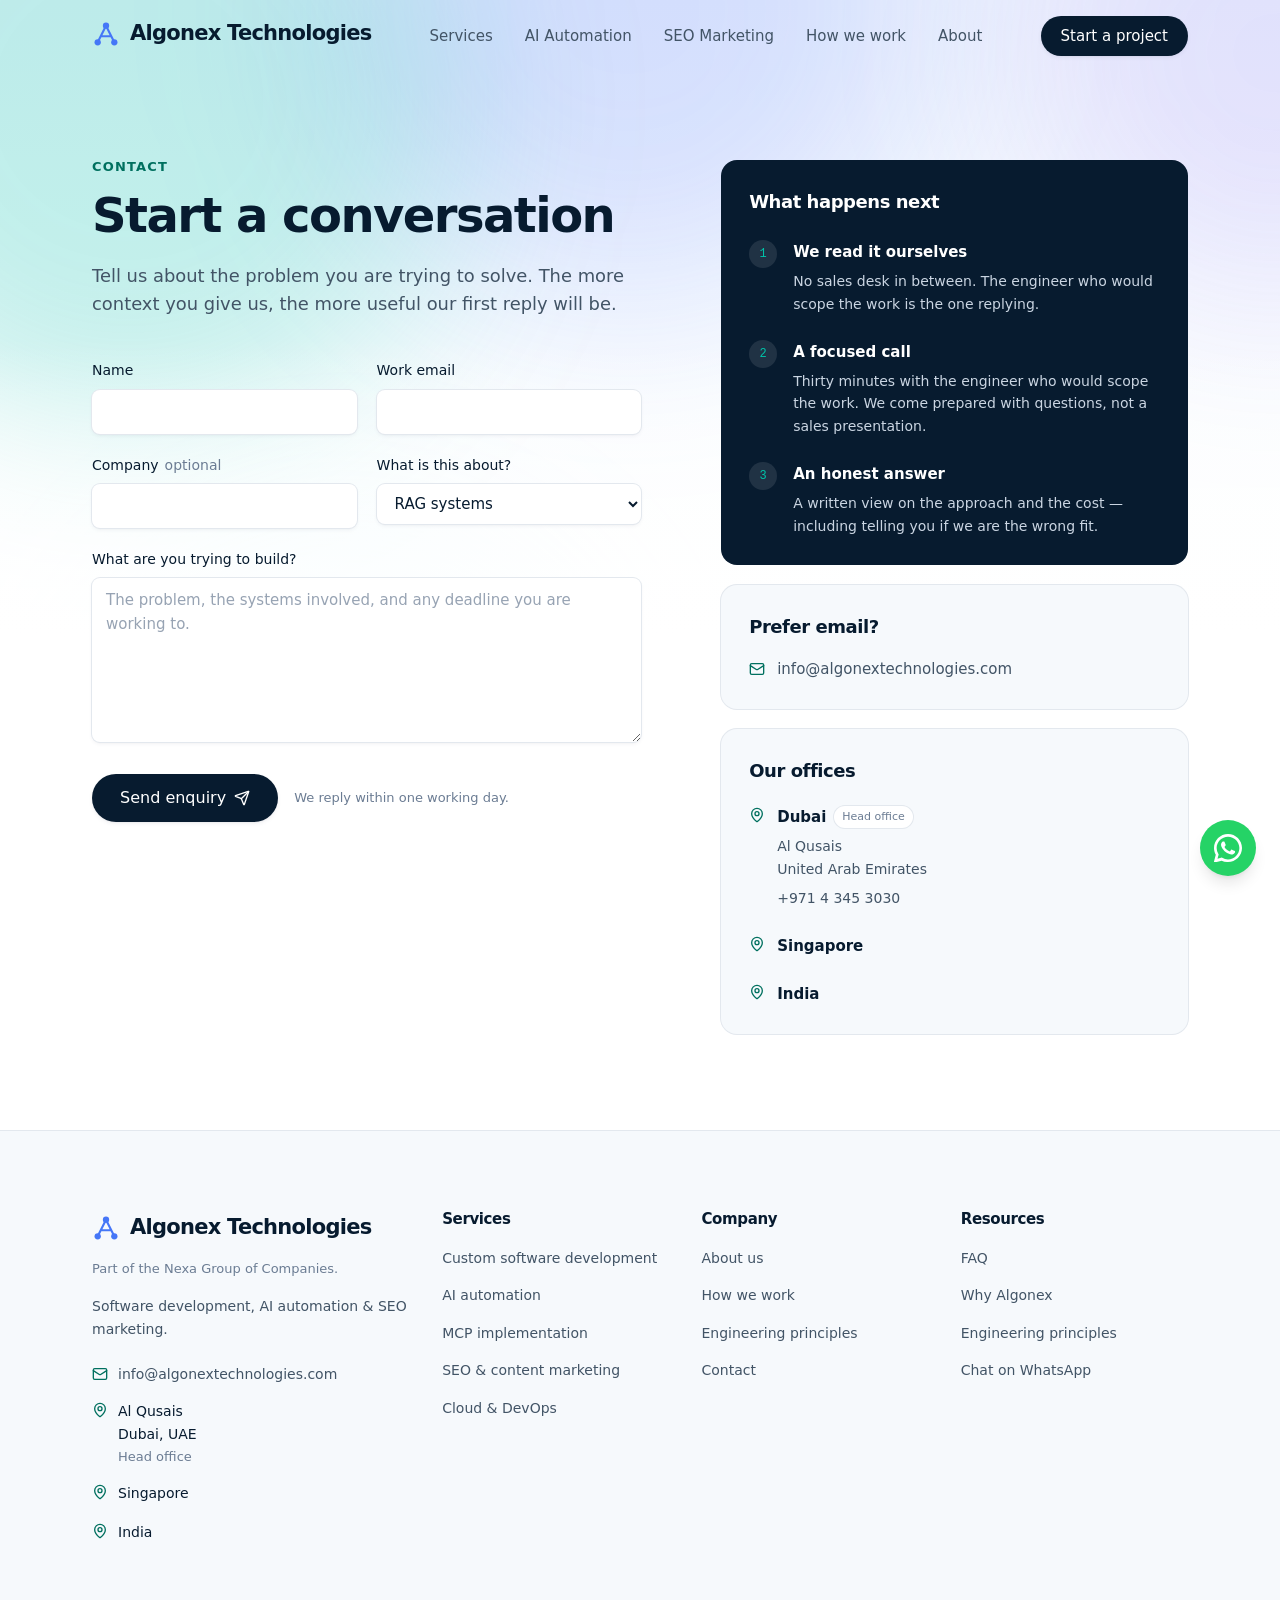
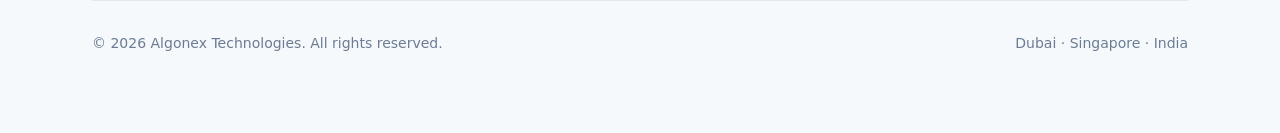
==== contact.html @ 138fd9b0 "Add files via upload" ====
<!DOCTYPE html>
<!--fv_zocQ6esu_VDESVB4Gb--><html class="__variable_96d275 __variable_c33c14 __variable_401b41" lang="en" style=""><head><meta content="text/html; charset=utf-8" http-equiv="Content-Type"/><link as="font" crossorigin="" href="https://www.algonextechnologies.com/_next/static/media/103fc5fac08dcb15-s.p.woff2" rel="preload" type="font/woff2"/><link as="font" crossorigin="" href="https://www.algonextechnologies.com/_next/static/media/558ca1a6aa3cb55e-s.p.woff2" rel="preload" type="font/woff2"/><link as="font" crossorigin="" href="https://www.algonextechnologies.com/_next/static/media/e4af272ccee01ff0-s.p.woff2" rel="preload" type="font/woff2"/><link data-precedence="next" href="./assets/7c107dd2a868aec5.css" rel="stylesheet"/><meta content="width=device-width, initial-scale=1" name="viewport"/><meta content="" name="next-size-adjust"/><title>Contact — Algonex Technologies</title><meta content="Start a conversation with Algonex Technologies. Software development, AI automation and SEO marketing — fixed-price estimates, senior engineers, UAE · Singapore · India." name="description"/><meta content="software development,custom software,web development,RAG,retrieval augmented generation,Model Context Protocol,MCP,AI integration,AI automation,workflow automation,SEO,search engine optimisation,technical SEO,content marketing,digital marketing,Dubai,UAE,Singapore,India" name="keywords"/><meta content="index, follow" name="robots"/><link href="./contact.html" rel="canonical"/><meta content="Algonex Technologies — Software, AI automation &amp; SEO. One team, three markets." property="og:title"/><meta content="Algonex Technologies builds custom software, AI automation systems and SEO campaigns for businesses across the UAE, Singapore and India. One engineering team. Fixed-price estimates. You own the source." property="og:description"/><meta content="https://www.algonextechnologies.com" property="og:url"/><meta content="Algonex Technologies" property="og:site_name"/><meta content="en_AE" property="og:locale"/><meta content="Algonex Technologies — Software, AI automation &amp; SEO. One team, three markets." property="og:image:alt"/><meta content="image/png" property="og:image:type"/><meta content="./index.htmlopengraph-image?f0365d87179ff88b" property="og:image"/><meta content="1200" property="og:image:width"/><meta content="630" property="og:image:height"/><meta content="website" property="og:type"/><meta content="summary_large_image" name="twitter:card"/><meta content="Algonex Technologies — Software, AI automation &amp; SEO. One team, three markets." name="twitter:title"/><meta content="Algonex Technologies builds custom software, AI automation systems and SEO campaigns for businesses across the UAE, Singapore and India. One engineering team. Fixed-price estimates. You own the source." name="twitter:description"/><meta content="Algonex Technologies — Software, AI automation &amp; SEO. One team, three markets." name="twitter:image:alt"/><meta content="image/png" name="twitter:image:type"/><meta content="./index.htmlopengraph-image?f0365d87179ff88b" name="twitter:image"/><meta content="1200" name="twitter:image:width"/><meta content="630" name="twitter:image:height"/><link href="https://www.algonextechnologies.com/icon.svg?5b349f0b878e2656" rel="icon" sizes="any" type="image/svg+xml"/></head><body class="min-h-screen antialiased"><a class="sr-only focus:not-sr-only focus:fixed focus:left-4 focus:top-4 focus:z-[60] focus:rounded-full focus:bg-ink focus:px-5 focus:py-2.5 focus:text-sm focus:text-white" href="./contact.html#main">Skip to content</a><header class="fixed inset-x-0 top-0 z-50 transition-[background-color,box-shadow,border-color] duration-300 border-b border-transparent bg-transparent"><div class="mx-auto w-full max-w-[1160px] px-6 sm:px-8"><div class="flex h-[4.5rem] items-center justify-between gap-6"><a aria-label="Algonex Technologies — home" href="./index.html"><span class="inline-flex items-center gap-2.5"><svg aria-hidden="true" class="shrink-0" fill="none" height="28" viewbox="0 0 32 32" width="28"><defs><lineargradient id="logo-nav" x1="2" x2="30" y1="30" y2="2"><stop offset="0%" stop-color="#00C2A8"></stop><stop offset="55%" stop-color="#4C6FFF"></stop><stop offset="100%" stop-color="#7A5AF8"></stop></lineargradient></defs><path d="M16 6.5 6.5 25.5M16 6.5 25.5 25.5M10.4 18.5h11.2" stroke="url(#logo-nav)" stroke-linecap="round" stroke-width="2.4"></path><circle cx="16" cy="6.5" fill="url(#logo-nav)" r="3.6"></circle><circle cx="6.5" cy="25.5" fill="url(#logo-nav)" r="3.6"></circle><circle cx="25.5" cy="25.5" fill="url(#logo-nav)" r="3.6"></circle></svg><span class="font-[family-name:var(--font-display)] text-[1.3125rem] font-semibold tracking-[-0.035em] text-ink">Algonex Technologies</span></span></a><nav aria-label="Primary" class="hidden items-center gap-8 lg:flex"><a class="text-[0.9375rem] font-medium text-slate transition-colors hover:text-ink" href="./index.html#services">Services</a><a class="text-[0.9375rem] font-medium text-slate transition-colors hover:text-ink" href="./index.html#rag">AI Automation</a><a class="text-[0.9375rem] font-medium text-slate transition-colors hover:text-ink" href="./index.html#seo">SEO Marketing</a><a class="text-[0.9375rem] font-medium text-slate transition-colors hover:text-ink" href="./index.html#process">How we work</a><a class="text-[0.9375rem] font-medium text-slate transition-colors hover:text-ink" href="./index.html#about">About</a></nav><div class="hidden lg:block"><a class="inline-flex items-center justify-center gap-2 rounded-full font-medium touch-manipulation font-[family-name:var(--font-display)] whitespace-nowrap transition-[transform,background-color,color,box-shadow] duration-200 hover:-translate-y-px active:translate-y-0 disabled:pointer-events-none disabled:opacity-60 bg-ink text-white shadow-card hover:bg-ink-700 hover:shadow-lift h-10 px-5 text-[0.9375rem]" href="./contact.html">Start a project</a></div><button aria-controls="mobile-nav" aria-expanded="false" aria-label="Open menu" class="-mr-2 grid size-10 place-items-center rounded-lg text-ink lg:hidden" type="button"><svg aria-hidden="true" class="lucide lucide-menu size-5" fill="none" height="24" stroke="currentColor" stroke-linecap="round" stroke-linejoin="round" stroke-width="2" viewbox="0 0 24 24" width="24" xmlns="http://www.w3.org/2000/svg"><path d="M4 5h16"></path><path d="M4 12h16"></path><path d="M4 19h16"></path></svg></button></div></div></header><main id="main"><!--$--><!--/$--><section class="relative isolate overflow-hidden pb-24 pt-32 sm:pt-40"><div aria-hidden="true" class="pointer-events-none absolute inset-0 overflow-hidden h-[60%]"><div class="absolute inset-0 bg-[linear-gradient(180deg,#f2f7fd_0%,#f9fcfe_40%,#ffffff_100%)]"></div><div class="absolute -left-[16%] -top-[34%] size-[max(440px,52vw)] rounded-full bg-primary/22 blur-[90px] animate-drift-a"></div><div class="absolute -top-[42%] left-[26%] size-[max(400px,46vw)] rounded-full bg-azure/18 blur-[100px] animate-drift-b"></div><div class="absolute -right-[20%] -top-[30%] size-[max(360px,40vw)] rounded-full bg-violet/14 blur-[95px] animate-drift-c"></div><div class="absolute -bottom-[52%] left-[8%] size-[max(340px,38vw)] rounded-full bg-[#7de2f5]/16 blur-[90px] animate-drift-b"></div><div class="absolute inset-x-0 bottom-0 h-1/2 bg-[linear-gradient(180deg,transparent_0%,#ffffff_88%)]"></div></div><div class="mx-auto w-full max-w-[1160px] px-6 sm:px-8 relative"><div class="grid gap-14 lg:grid-cols-[1fr_0.85fr] lg:gap-20"><div><div data-reveal="" style="opacity: 1; transform: none;"><p class="eyebrow">Contact</p></div><div data-reveal="" style="opacity: 1; transform: none;"><h1 class="display-lg mt-4">Start a conversation</h1></div><div data-reveal="" style="opacity: 1; transform: none;"><p class="lead mt-5 max-w-xl">Tell us about the problem you are trying to solve. The more context you give us, the more useful our first reply will be.</p></div><div data-reveal="" style="opacity: 1; transform: none;"><div class="mt-10"><form class="space-y-5" action="https://formsubmit.co/ajax/info@algonextechnologies.com" method="POST" id="project-enquiry-form">
<input type="hidden" name="_subject" value="New Project Enquiry - Algonex Technologies">
<input type="hidden" name="_template" value="table">
<input type="hidden" name="_captcha" value="false">
<input type="text" name="_honey" style="display:none" tabindex="-1" autocomplete="off"><div class="grid gap-5 sm:grid-cols-2"><div><label class="mb-2 block font-[family-name:var(--font-display)] text-[0.875rem] font-medium text-ink" for="name">Name</label><input aria-invalid="false" autocomplete="name" class="w-full rounded-lg bg-white px-3.5 py-2.5 text-[0.9375rem] text-ink shadow-card ring-1 ring-line transition-shadow placeholder:text-slate-400/70 focus:outline-none focus:ring-2 focus:ring-azure" id="name" name="name" required value=""/></div><div><label class="mb-2 block font-[family-name:var(--font-display)] text-[0.875rem] font-medium text-ink" for="email">Work email</label><input aria-invalid="false" autocomplete="email" class="w-full rounded-lg bg-white px-3.5 py-2.5 text-[0.9375rem] text-ink shadow-card ring-1 ring-line transition-shadow placeholder:text-slate-400/70 focus:outline-none focus:ring-2 focus:ring-azure" id="email" name="email" type="email" required value=""/></div></div><div class="grid gap-5 sm:grid-cols-2"><div><label class="mb-2 block font-[family-name:var(--font-display)] text-[0.875rem] font-medium text-ink" for="company">Company<span class="ml-1.5 font-normal text-slate-400">optional</span></label><input aria-invalid="false" autocomplete="organization" class="w-full rounded-lg bg-white px-3.5 py-2.5 text-[0.9375rem] text-ink shadow-card ring-1 ring-line transition-shadow placeholder:text-slate-400/70 focus:outline-none focus:ring-2 focus:ring-azure" id="company" name="company" value=""/></div><div><label class="mb-2 block font-[family-name:var(--font-display)] text-[0.875rem] font-medium text-ink" for="interest">What is this about?</label><select class="w-full rounded-lg px-3.5 py-2.5 text-[0.9375rem] text-ink shadow-card ring-1 ring-line transition-shadow placeholder:text-slate-400/70 focus:outline-none focus:ring-2 focus:ring-azure bg-white" id="interest" name="interest" required><option>RAG systems</option><option>MCP implementation</option><option>Custom software development</option><option>Cloud &amp; DevOps</option><option>Data engineering</option><option>Not sure yet</option></select></div></div><div><label class="mb-2 block font-[family-name:var(--font-display)] text-[0.875rem] font-medium text-ink" for="message">What are you trying to build?</label><textarea aria-invalid="false" class="w-full rounded-lg bg-white px-3.5 py-2.5 text-[0.9375rem] text-ink shadow-card ring-1 ring-line transition-shadow placeholder:text-slate-400/70 focus:outline-none focus:ring-2 focus:ring-azure resize-y" id="message" name="message" required placeholder="The problem, the systems involved, and any deadline you are working to." rows="6"></textarea></div><div class="flex flex-wrap items-center gap-4 pt-1"><button class="inline-flex items-center justify-center gap-2 rounded-full font-medium touch-manipulation font-[family-name:var(--font-display)] whitespace-nowrap transition-[transform,background-color,color,box-shadow] duration-200 hover:-translate-y-px active:translate-y-0 disabled:pointer-events-none disabled:opacity-60 bg-ink text-white shadow-card hover:bg-ink-700 hover:shadow-lift h-12 px-7 text-base" type="submit">Send enquiry<svg aria-hidden="true" class="lucide lucide-send size-4" fill="none" height="24" stroke="currentColor" stroke-linecap="round" stroke-linejoin="round" stroke-width="2" viewbox="0 0 24 24" width="24" xmlns="http://www.w3.org/2000/svg"><path d="M14.536 21.686a.5.5 0 0 0 .937-.024l6.5-19a.496.496 0 0 0-.635-.635l-19 6.5a.5.5 0 0 0-.024.937l7.93 3.18a2 2 0 0 1 1.112 1.11z"></path><path d="m21.854 2.147-10.94 10.939"></path></svg></button><p class="text-[0.8125rem] text-slate-400">We reply within one working day.</p></div></form></div></div></div><div data-reveal="" style="opacity: 1; transform: none;"><div class="lg:sticky lg:top-28"><div class="rounded-2xl bg-ink p-7 text-white"><h2 class="text-lg font-semibold text-white">What happens next</h2><ol class="mt-6 space-y-6"><li class="flex gap-4"><span class="grid size-7 shrink-0 place-items-center rounded-full bg-white/10 font-[family-name:var(--font-mono)] text-xs text-primary">1</span><div><p class="font-[family-name:var(--font-display)] text-[0.9375rem] font-semibold text-white">We read it ourselves</p><p class="mt-1.5 text-[0.875rem] leading-relaxed text-slate-300">No sales desk in between. The engineer who would scope the work is the one replying.</p></div></li><li class="flex gap-4"><span class="grid size-7 shrink-0 place-items-center rounded-full bg-white/10 font-[family-name:var(--font-mono)] text-xs text-primary">2</span><div><p class="font-[family-name:var(--font-display)] text-[0.9375rem] font-semibold text-white">A focused call</p><p class="mt-1.5 text-[0.875rem] leading-relaxed text-slate-300">Thirty minutes with the engineer who would scope the work. We come prepared with questions, not a sales presentation.</p></div></li><li class="flex gap-4"><span class="grid size-7 shrink-0 place-items-center rounded-full bg-white/10 font-[family-name:var(--font-mono)] text-xs text-primary">3</span><div><p class="font-[family-name:var(--font-display)] text-[0.9375rem] font-semibold text-white">An honest answer</p><p class="mt-1.5 text-[0.875rem] leading-relaxed text-slate-300">A written view on the approach and the cost — including telling you if we are the wrong fit.</p></div></li></ol></div><div class="mt-5 rounded-2xl bg-mist p-7 ring-1 ring-line"><h2 class="text-lg font-semibold">Prefer email?</h2><div class="mt-4 text-[0.9375rem]"><a class="flex items-center gap-3 text-slate transition-colors hover:text-ink" href="mailto:info@algonextechnologies.com"><svg aria-hidden="true" class="lucide lucide-mail size-4 shrink-0 text-primary-ink" fill="none" height="24" stroke="currentColor" stroke-linecap="round" stroke-linejoin="round" stroke-width="2" viewbox="0 0 24 24" width="24" xmlns="http://www.w3.org/2000/svg"><path d="m22 7-8.991 5.727a2 2 0 0 1-2.009 0L2 7"></path><rect height="16" rx="2" width="20" x="2" y="4"></rect></svg>info@algonextechnologies.com</a></div></div><div class="mt-5 rounded-2xl bg-mist p-7 ring-1 ring-line"><h2 class="text-lg font-semibold">Our offices</h2><ul class="mt-5 space-y-6"><li class="flex gap-3"><svg aria-hidden="true" class="lucide lucide-map-pin mt-0.5 size-4 shrink-0 text-primary-ink" fill="none" height="24" stroke="currentColor" stroke-linecap="round" stroke-linejoin="round" stroke-width="2" viewbox="0 0 24 24" width="24" xmlns="http://www.w3.org/2000/svg"><path d="M20 10c0 4.993-5.539 10.193-7.399 11.799a1 1 0 0 1-1.202 0C9.539 20.193 4 14.993 4 10a8 8 0 0 1 16 0"></path><circle cx="12" cy="10" r="3"></circle></svg><div><div class="flex flex-wrap items-center gap-2"><p class="font-[family-name:var(--font-display)] text-[0.9375rem] font-semibold text-ink">Dubai</p><span class="rounded-full bg-white px-2 py-0.5 text-[0.6875rem] font-medium text-slate-400 ring-1 ring-line">Head office</span></div><address class="mt-1.5 not-italic text-[0.875rem] leading-relaxed text-slate"><span class="block">Al Qusais</span><span class="block">United Arab Emirates</span></address><a class="mt-1.5 inline-block text-[0.875rem] text-slate transition-colors hover:text-ink" href="tel:+97143453030">+971 4 345 3030</a></div></li><li class="flex gap-3"><svg aria-hidden="true" class="lucide lucide-map-pin mt-0.5 size-4 shrink-0 text-primary-ink" fill="none" height="24" stroke="currentColor" stroke-linecap="round" stroke-linejoin="round" stroke-width="2" viewbox="0 0 24 24" width="24" xmlns="http://www.w3.org/2000/svg"><path d="M20 10c0 4.993-5.539 10.193-7.399 11.799a1 1 0 0 1-1.202 0C9.539 20.193 4 14.993 4 10a8 8 0 0 1 16 0"></path><circle cx="12" cy="10" r="3"></circle></svg><div><div class="flex flex-wrap items-center gap-2"><p class="font-[family-name:var(--font-display)] text-[0.9375rem] font-semibold text-ink">Singapore</p></div></div></li><li class="flex gap-3"><svg aria-hidden="true" class="lucide lucide-map-pin mt-0.5 size-4 shrink-0 text-primary-ink" fill="none" height="24" stroke="currentColor" stroke-linecap="round" stroke-linejoin="round" stroke-width="2" viewbox="0 0 24 24" width="24" xmlns="http://www.w3.org/2000/svg"><path d="M20 10c0 4.993-5.539 10.193-7.399 11.799a1 1 0 0 1-1.202 0C9.539 20.193 4 14.993 4 10a8 8 0 0 1 16 0"></path><circle cx="12" cy="10" r="3"></circle></svg><div><div class="flex flex-wrap items-center gap-2"><p class="font-[family-name:var(--font-display)] text-[0.9375rem] font-semibold text-ink">India</p></div></div></li></ul></div></div></div></div></div></section></main><footer class="border-t border-line bg-mist"><div class="mx-auto w-full max-w-[1160px] px-6 sm:px-8 py-16 sm:py-20"><div class="grid gap-12 lg:grid-cols-[1.4fr_repeat(3,1fr)] lg:gap-8"><div class="max-w-xs"><a aria-label="Algonex Technologies — home" href="./index.html"><span class="inline-flex items-center gap-2.5"><svg aria-hidden="true" class="shrink-0" fill="none" height="28" viewbox="0 0 32 32" width="28"><defs><lineargradient id="logo-footer" x1="2" x2="30" y1="30" y2="2"><stop offset="0%" stop-color="#00C2A8"></stop><stop offset="55%" stop-color="#4C6FFF"></stop><stop offset="100%" stop-color="#7A5AF8"></stop></lineargradient></defs><path d="M16 6.5 6.5 25.5M16 6.5 25.5 25.5M10.4 18.5h11.2" stroke="url(#logo-footer)" stroke-linecap="round" stroke-width="2.4"></path><circle cx="16" cy="6.5" fill="url(#logo-footer)" r="3.6"></circle><circle cx="6.5" cy="25.5" fill="url(#logo-footer)" r="3.6"></circle><circle cx="25.5" cy="25.5" fill="url(#logo-footer)" r="3.6"></circle></svg><span class="font-[family-name:var(--font-display)] text-[1.3125rem] font-semibold tracking-[-0.035em] text-ink">Algonex Technologies</span></span></a><p class="mt-2 text-[0.8125rem] leading-relaxed text-slate-400">Part of the Nexa Group of Companies.</p><p class="mt-4 text-sm leading-relaxed text-slate">Software development, AI automation &amp; SEO marketing.</p><div class="mt-6 space-y-4 text-sm"><a class="flex items-center gap-2.5 text-slate transition-colors hover:text-ink" href="mailto:info@algonextechnologies.com"><svg aria-hidden="true" class="lucide lucide-mail size-4 shrink-0 text-primary-ink" fill="none" height="24" stroke="currentColor" stroke-linecap="round" stroke-linejoin="round" stroke-width="2" viewbox="0 0 24 24" width="24" xmlns="http://www.w3.org/2000/svg"><path d="m22 7-8.991 5.727a2 2 0 0 1-2.009 0L2 7"></path><rect height="16" rx="2" width="20" x="2" y="4"></rect></svg>info@algonextechnologies.com</a><div class="flex gap-2.5"><svg aria-hidden="true" class="lucide lucide-map-pin mt-0.5 size-4 shrink-0 text-primary-ink" fill="none" height="24" stroke="currentColor" stroke-linecap="round" stroke-linejoin="round" stroke-width="2" viewbox="0 0 24 24" width="24" xmlns="http://www.w3.org/2000/svg"><path d="M20 10c0 4.993-5.539 10.193-7.399 11.799a1 1 0 0 1-1.202 0C9.539 20.193 4 14.993 4 10a8 8 0 0 1 16 0"></path><circle cx="12" cy="10" r="3"></circle></svg><div><address class="not-italic font-medium leading-relaxed text-ink"><span class="block">Al Qusais</span><span class="block">Dubai, UAE</span></address><p class="mt-0.5 text-[0.8125rem] text-slate-400">Head office</p></div></div><div class="flex gap-2.5"><svg aria-hidden="true" class="lucide lucide-map-pin mt-0.5 size-4 shrink-0 text-primary-ink" fill="none" height="24" stroke="currentColor" stroke-linecap="round" stroke-linejoin="round" stroke-width="2" viewbox="0 0 24 24" width="24" xmlns="http://www.w3.org/2000/svg"><path d="M20 10c0 4.993-5.539 10.193-7.399 11.799a1 1 0 0 1-1.202 0C9.539 20.193 4 14.993 4 10a8 8 0 0 1 16 0"></path><circle cx="12" cy="10" r="3"></circle></svg><div><address class="not-italic font-medium leading-relaxed text-ink"><span class="block">Singapore</span></address></div></div><div class="flex gap-2.5"><svg aria-hidden="true" class="lucide lucide-map-pin mt-0.5 size-4 shrink-0 text-primary-ink" fill="none" height="24" stroke="currentColor" stroke-linecap="round" stroke-linejoin="round" stroke-width="2" viewbox="0 0 24 24" width="24" xmlns="http://www.w3.org/2000/svg"><path d="M20 10c0 4.993-5.539 10.193-7.399 11.799a1 1 0 0 1-1.202 0C9.539 20.193 4 14.993 4 10a8 8 0 0 1 16 0"></path><circle cx="12" cy="10" r="3"></circle></svg><div><address class="not-italic font-medium leading-relaxed text-ink"><span class="block">India</span></address></div></div></div></div><div><h3 class="font-[family-name:var(--font-display)] text-[0.9375rem] font-semibold text-ink">Services</h3><ul class="mt-4 space-y-3"><li><a class="text-sm text-slate transition-colors hover:text-ink" href="./index.html#services">Custom software development</a></li><li><a class="text-sm text-slate transition-colors hover:text-ink" href="./index.html#rag">AI automation</a></li><li><a class="text-sm text-slate transition-colors hover:text-ink" href="./index.html#mcp">MCP implementation</a></li><li><a class="text-sm text-slate transition-colors hover:text-ink" href="./index.html#seo">SEO &amp; content marketing</a></li><li><a class="text-sm text-slate transition-colors hover:text-ink" href="./index.html#services">Cloud &amp; DevOps</a></li></ul></div><div><h3 class="font-[family-name:var(--font-display)] text-[0.9375rem] font-semibold text-ink">Company</h3><ul class="mt-4 space-y-3"><li><a class="text-sm text-slate transition-colors hover:text-ink" href="./index.html#about">About us</a></li><li><a class="text-sm text-slate transition-colors hover:text-ink" href="./index.html#process">How we work</a></li><li><a class="text-sm text-slate transition-colors hover:text-ink" href="./index.html#principles">Engineering principles</a></li><li><a class="text-sm text-slate transition-colors hover:text-ink" href="./contact.html">Contact</a></li></ul></div><div><h3 class="font-[family-name:var(--font-display)] text-[0.9375rem] font-semibold text-ink">Resources</h3><ul class="mt-4 space-y-3"><li><a class="text-sm text-slate transition-colors hover:text-ink" href="./index.html#faq">FAQ</a></li><li><a class="text-sm text-slate transition-colors hover:text-ink" href="./index.html#why-us">Why Algonex</a></li><li><a class="text-sm text-slate transition-colors hover:text-ink" href="./index.html#principles">Engineering principles</a></li><li><a class="text-sm text-slate transition-colors hover:text-ink" href="https://api.whatsapp.com/send/?phone=6598872280&amp;text=Hi%2C+I%27m+interested+in+your+services.&amp;type=phone_number&amp;app_absent=0" rel="noreferrer" target="_blank">Chat on WhatsApp</a></li></ul></div></div><div class="mt-14 flex flex-col gap-3 border-t border-line pt-8 text-sm text-slate-400 sm:flex-row sm:items-center sm:justify-between"><p>© <!-- -->2026<!-- --> <!-- -->Algonex Technologies<!-- -->. All rights reserved.</p><p>Dubai · Singapore · India</p></div></div></footer><a aria-label="Chat with us on WhatsApp" class="fixed bottom-6 right-6 z-50 flex size-14 items-center justify-center rounded-full bg-[#25D366] shadow-lg transition-transform hover:scale-110 focus:outline-none focus:ring-2 focus:ring-[#25D366] focus:ring-offset-2" href="https://api.whatsapp.com/send/?phone=6598872280&amp;text=Hi%2C+I%27m+interested+in+your+services.&amp;type=phone_number&amp;app_absent=0" rel="noreferrer" target="_blank"><svg aria-hidden="true" class="size-7" fill="white" viewbox="0 0 24 24"><path d="M17.472 14.382c-.297-.149-1.758-.867-2.03-.967-.273-.099-.471-.148-.67.15-.197.297-.767.966-.94 1.164-.173.199-.347.223-.644.075-.297-.15-1.255-.463-2.39-1.475-.883-.788-1.48-1.761-1.653-2.059-.173-.297-.018-.458.13-.606.134-.133.298-.347.446-.52.149-.174.198-.298.298-.497.099-.198.05-.371-.025-.52-.075-.149-.669-1.612-.916-2.207-.242-.579-.487-.5-.669-.51-.173-.008-.371-.01-.57-.01-.198 0-.52.074-.792.372-.272.297-1.04 1.016-1.04 2.479 0 1.462 1.065 2.875 1.213 3.074.149.198 2.096 3.2 5.077 4.487.709.306 1.262.489 1.694.625.712.227 1.36.195 1.871.118.571-.085 1.758-.719 2.006-1.413.248-.694.248-1.289.173-1.413-.074-.124-.272-.198-.57-.347z"></path><path d="M12 0C5.373 0 0 5.373 0 12c0 2.123.554 4.118 1.528 5.855L.057 23.428a.75.75 0 0 0 .916.916l5.573-1.471A11.943 11.943 0 0 0 12 24c6.627 0 12-5.373 12-12S18.627 0 12 0zm0 21.75a9.693 9.693 0 0 1-4.953-1.357l-.355-.211-3.684.972.986-3.595-.231-.369A9.693 9.693 0 0 1 2.25 12C2.25 6.615 6.615 2.25 12 2.25S21.75 6.615 21.75 12 17.385 21.75 12 21.75z"></path></svg></a><next-route-announcer style="position: absolute;"><template shadowmode="open"><div aria-live="assertive" id="__next-route-announcer__" role="alert" style="position: absolute; border: 0px; height: 1px; margin: -1px; padding: 0px; width: 1px; clip: rect(0px, 0px, 0px, 0px); overflow: hidden; white-space: nowrap; overflow-wrap: normal;">Contact — Algonex Technologies</div></template></next-route-announcer>
<script>
(function () {
  const form = document.getElementById('project-enquiry-form');
  if (!form) return;
  const submit = form.querySelector('button[type="submit"]');
  const original = submit ? submit.innerHTML : '';
  const status = document.createElement('p');
  status.id = 'form-status';
  status.setAttribute('role', 'status');
  status.setAttribute('aria-live', 'polite');
  status.className = 'mt-3 text-sm';
  form.appendChild(status);
  form.addEventListener('submit', async function (event) {
    event.preventDefault();
    if (!form.reportValidity()) return;
    if (submit) { submit.disabled = true; submit.textContent = 'Sending…'; }
    status.textContent = '';
    status.className = 'mt-3 text-sm';
    try {
      const response = await fetch(form.action, {
        method: 'POST',
        body: new FormData(form),
        headers: { 'Accept': 'application/json' }
      });
      const result = await response.json().catch(() => ({}));
      if (!response.ok || result.success === 'false' || result.success === false) {
        throw new Error(result.message || 'The enquiry could not be sent.');
      }
      status.textContent = 'Thank you. Your enquiry has been submitted successfully. We will reply within one working day.';
      status.className = 'mt-3 text-sm text-green-700';
      form.reset();
    } catch (error) {
      status.textContent = 'Sorry, the enquiry could not be sent right now. Please email info@algonextechnologies.com directly.';
      status.className = 'mt-3 text-sm text-red-700';
    } finally {
      if (submit) { submit.disabled = false; submit.innerHTML = original; }
    }
  });
})();
</script>
</body></html>
---- assets/7c107dd2a868aec5.css ----
@charset "utf-8";

@layer properties {
  @supports (((-webkit-hyphens:none)) and (not (margin-trim:inline))) or ((-moz-orient:inline) and (not (color:rgb(from red r g b)))) {
  *, ::backdrop, ::after, ::before { --tw-rotate-x: initial; --tw-rotate-y: initial; --tw-rotate-z: initial; --tw-skew-x: initial; --tw-skew-y: initial; --tw-space-y-reverse: 0; --tw-divide-y-reverse: 0; --tw-border-style: solid; --tw-leading: initial; --tw-font-weight: initial; --tw-tracking: initial; --tw-shadow: 0 0 #0000; --tw-shadow-color: initial; --tw-shadow-alpha: 100%; --tw-inset-shadow: 0 0 #0000; --tw-inset-shadow-color: initial; --tw-inset-shadow-alpha: 100%; --tw-ring-color: initial; --tw-ring-shadow: 0 0 #0000; --tw-inset-ring-color: initial; --tw-inset-ring-shadow: 0 0 #0000; --tw-ring-inset: initial; --tw-ring-offset-width: 0px; --tw-ring-offset-color: #fff; --tw-ring-offset-shadow: 0 0 #0000; --tw-blur: initial; --tw-brightness: initial; --tw-contrast: initial; --tw-grayscale: initial; --tw-hue-rotate: initial; --tw-invert: initial; --tw-opacity: initial; --tw-saturate: initial; --tw-sepia: initial; --tw-drop-shadow: initial; --tw-drop-shadow-color: initial; --tw-drop-shadow-alpha: 100%; --tw-drop-shadow-size: initial; --tw-backdrop-blur: initial; --tw-backdrop-brightness: initial; --tw-backdrop-contrast: initial; --tw-backdrop-grayscale: initial; --tw-backdrop-hue-rotate: initial; --tw-backdrop-invert: initial; --tw-backdrop-opacity: initial; --tw-backdrop-saturate: initial; --tw-backdrop-sepia: initial; --tw-duration: initial; --tw-translate-x: 0; --tw-translate-y: 0; --tw-translate-z: 0; --tw-scale-x: 1; --tw-scale-y: 1; --tw-scale-z: 1; }
}
}

@layer theme {
  :host, :root { --font-sans: var(--font-inter),ui-sans-serif,system-ui,sans-serif; --font-mono: var(--font-jetbrains-mono),ui-monospace,SFMono-Regular,monospace; --color-red-50: oklch(97.1% .013 17.38); --color-red-400: oklch(70.4% .191 22.216); --color-red-500: oklch(63.7% .237 25.331); --color-red-600: oklch(57.7% .245 27.325); --color-red-700: oklch(50.5% .213 27.518); --color-slate-200: oklch(92.9% .013 255.508); --color-slate-300: oklch(86.9% .022 252.894); --color-slate-400: #6b7c93; --color-slate-500: oklch(55.4% .046 257.417); --color-white: #fff; --spacing: .25rem; --container-xs: 20rem; --container-xl: 36rem; --container-2xl: 42rem; --container-3xl: 48rem; --text-xs: .75rem; --text-xs--line-height: calc(1 / .75); --text-sm: .875rem; --text-sm--line-height: calc(1.25 / .875); --text-base: 1rem; --text-base--line-height: calc(1.5 / 1); --text-lg: 1.125rem; --text-lg--line-height: calc(1.75 / 1.125); --text-xl: 1.25rem; --text-xl--line-height: calc(1.75 / 1.25); --text-2xl: 1.5rem; --text-2xl--line-height: calc(2 / 1.5); --font-weight-normal: 400; --font-weight-medium: 500; --font-weight-semibold: 600; --font-weight-bold: 700; --tracking-wide: .025em; --leading-relaxed: 1.625; --radius-md: .375rem; --radius-lg: .5rem; --radius-xl: .75rem; --radius-2xl: 1rem; --animate-spin: spin 1s linear infinite; --animate-ping: ping 1s cubic-bezier(0,0,.2,1) infinite; --blur-md: 12px; --default-transition-duration: .15s; --default-transition-timing-function: cubic-bezier(.4,0,.2,1); --default-font-family: var(--font-sans); --default-mono-font-family: var(--font-mono); --color-ink: #071b2f; --color-ink-700: #143656; --color-slate: #425466; --color-mist: #f6f9fc; --color-line: #e3e8ee; --color-primary: #00c2a8; --color-primary-ink: #00705f; --color-azure: #4c6fff; --color-violet: #7a5af8; --font-display: var(--font-inter-tight),ui-sans-serif,system-ui,sans-serif; --animate-marquee: marquee 40s linear infinite; --animate-drift-a: drift-a 24s ease-in-out infinite; --animate-drift-b: drift-b 30s ease-in-out infinite; --animate-drift-c: drift-c 36s ease-in-out infinite; }
}

@layer base {
  *, ::backdrop, ::after, ::before { box-sizing: border-box; border: 0px solid; margin: 0px; padding: 0px; }
  ::file-selector-button { box-sizing: border-box; border: 0px solid; margin: 0px; padding: 0px; }
  :host, html { text-size-adjust: 100%; tab-size: 4; line-height: 1.5; font-family: var(--default-font-family,-apple-system,BlinkMacSystemFont,"Segoe UI",Roboto,"Helvetica Neue","Noto Sans",Arial,sans-serif,"Apple Color Emoji","Segoe UI Emoji","Segoe UI Symbol","Noto Color Emoji"); font-feature-settings: var(--default-font-feature-settings,normal); font-variation-settings: var(--default-font-variation-settings,normal); -webkit-tap-highlight-color: transparent; }
  hr { height: 0px; color: inherit; border-top-width: 1px; }
  abbr:where([title]) { text-decoration: underline dotted; }
  h1, h2, h3, h4, h5, h6 { font-size: inherit; font-weight: inherit; }
  a { color: inherit; text-decoration: inherit; }
  b, strong { font-weight: bolder; }
  code, kbd, pre, samp { font-family: var(--default-mono-font-family,ui-monospace,SFMono-Regular,Menlo,Monaco,Consolas,"Liberation Mono","Courier New",monospace); font-feature-settings: var(--default-mono-font-feature-settings,normal); font-variation-settings: var(--default-mono-font-variation-settings,normal); font-size: 1em; }
  small { font-size: 80%; }
  sub, sup { vertical-align: baseline; font-size: 75%; line-height: 0; position: relative; }
  sub { bottom: -0.25em; }
  sup { top: -0.5em; }
  table { text-indent: 0px; border-color: inherit; border-collapse: collapse; }
  progress { vertical-align: baseline; }
  summary { display: list-item; }
  menu, ol, ul { list-style: none; }
  audio, canvas, embed, iframe, img, object, svg, video { vertical-align: middle; display: block; }
  img, video { max-width: 100%; height: auto; }
  button, input, optgroup, select, textarea { font: inherit; letter-spacing: inherit; color: inherit; opacity: 1; background-color: rgba(0, 0, 0, 0); border-radius: 0px; }
  ::file-selector-button { font: inherit; letter-spacing: inherit; color: inherit; opacity: 1; background-color: rgba(0, 0, 0, 0); border-radius: 0px; }
  :where(select:is([multiple], [size])) optgroup { font-weight: bolder; }
  :where(select:is([multiple], [size])) optgroup option { padding-inline-start: 20px; }
  ::file-selector-button { margin-inline-end: 4px; }
  ::placeholder { opacity: 1; }
  @supports (not ((-webkit-appearance:-apple-pay-button))) or (contain-intrinsic-size:1px) {
  ::placeholder { color: currentcolor; }
  @supports (color:color-mix(in lab,red,red)) {
  ::placeholder { color: color-mix(currentcolor, transparent); }
}
}
  textarea { resize: vertical; }
  ::-webkit-search-decoration { appearance: none; }
  ::-webkit-date-and-time-value { min-height: 1lh; text-align: inherit; }
  ::-webkit-datetime-edit { display: inline-flex; }
  ::-webkit-datetime-edit-fields-wrapper { padding: 0px; }
  ::-webkit-datetime-edit, ::-webkit-datetime-edit-year-field { padding-block: 0px; }
  ::-webkit-datetime-edit-day-field, ::-webkit-datetime-edit-month-field { padding-block: 0px; }
  ::-webkit-datetime-edit-hour-field, ::-webkit-datetime-edit-minute-field { padding-block: 0px; }
  ::-webkit-datetime-edit-millisecond-field, ::-webkit-datetime-edit-second-field { padding-block: 0px; }
  ::-webkit-datetime-edit-meridiem-field { padding-block: 0px; }
  ::-webkit-calendar-picker-indicator { line-height: 1; }
  button, input:where([type="button"], [type="reset"], [type="submit"]) { appearance: button; }
  ::file-selector-button { appearance: button; }
  ::-webkit-inner-spin-button, ::-webkit-outer-spin-button { height: auto; }
  [hidden]:where(:not([hidden="until-found"])) { display: none !important; }
  html { scroll-behavior: smooth; -webkit-font-smoothing: antialiased; text-rendering: optimizelegibility; scroll-padding-top: 6rem; }
  body { color: var(--color-slate); font-family: var(--font-sans); background-color: rgb(255, 255, 255); font-size: 1rem; line-height: 1.6; }
  h1, h2, h3, h4 { color: var(--color-ink); font-family: var(--font-display); letter-spacing: -0.025em; text-wrap: balance; font-weight: 600; line-height: 1.15; }
  :focus-visible { outline: 2px solid var(--color-azure); outline-offset: 3px; border-radius: 4px; }
  ::selection { background-color: rgba(0, 194, 168, 0.3); }
  @supports (color:color-mix(in lab,red,red)) {
  ::selection { background-color: color-mix(in srgb,var(--color-primary) 30%,transparent); }
}
  ::selection { color: var(--color-ink); }
}

@layer components {
  .eyebrow { font-family: var(--font-display); letter-spacing: 0.09em; text-transform: uppercase; color: var(--color-primary-ink); font-size: 0.8125rem; font-weight: 600; line-height: 1; }
  .display-xl { letter-spacing: -0.038em; font-size: clamp(2.75rem, 5vw, 4.25rem); line-height: 1.04; }
  .display-lg { letter-spacing: -0.032em; font-size: clamp(2rem, 3.9vw, 3rem); line-height: 1.1; }
  .lead { color: var(--color-slate); text-wrap: pretty; font-size: clamp(1.0625rem, 1.4vw, 1.25rem); line-height: 1.6; }
  .angled { --angle: min(4.5vw,72px); }
  .angle-top { clip-path: polygon(0 var(--angle),100% 0,100% 100%,0 100%); }
  .angle-bottom { clip-path: polygon(0 0,100% 0,100% calc(100% - var(--angle)),0 100%); }
  .angle-top.angle-bottom { clip-path: polygon(0 var(--angle),100% 0,100% calc(100% - var(--angle)),0 100%); }
  @media (max-width: 640px) {
  .angled { --angle: 0px; }
}
  .text-gradient { background-image: linear-gradient(100deg,var(--color-primary) 0,var(--color-azure) 55%,var(--color-violet) 100%); color: rgba(0, 0, 0, 0); background-clip: text; }
}

@layer utilities {
  .pointer-events-none { pointer-events: none; }
  .collapse { visibility: collapse; }
  .visible { visibility: visible; }
  .sr-only { clip-path: inset(50%); white-space: nowrap; border-width: 0px; width: 1px; height: 1px; margin: -1px; padding: 0px; overflow: hidden; }
  .absolute, .sr-only { position: absolute; }
  .fixed { position: fixed; }
  .relative { position: relative; }
  .static { position: static; }
  .inset-0 { inset: 0px; }
  .inset-x-0 { inset-inline: 0px; }
  .-top-\[30\%\] { top: -30%; }
  .-top-\[34\%\] { top: -34%; }
  .-top-\[42\%\] { top: -42%; }
  .top-0 { top: 0px; }
  .-right-\[20\%\] { right: -20%; }
  .right-6 { right: calc(var(--spacing) * 6); }
  .-bottom-\[52\%\] { bottom: -52%; }
  .bottom-0 { bottom: 0px; }
  .bottom-6 { bottom: calc(var(--spacing) * 6); }
  .-left-\[16\%\] { left: -16%; }
  .left-\[8\%\] { left: 8%; }
  .left-\[26\%\] { left: 26%; }
  .isolate { isolation: isolate; }
  .z-50 { z-index: 50; }
  .mx-auto { margin-inline: auto; }
  .mt-0\.5 { margin-top: calc(var(--spacing) * .5); }
  .mt-1 { margin-top: var(--spacing); }
  .mt-1\.5 { margin-top: calc(var(--spacing) * 1.5); }
  .mt-2 { margin-top: calc(var(--spacing) * 2); }
  .mt-2\.5 { margin-top: calc(var(--spacing) * 2.5); }
  .mt-3 { margin-top: calc(var(--spacing) * 3); }
  .mt-4 { margin-top: calc(var(--spacing) * 4); }
  .mt-5 { margin-top: calc(var(--spacing) * 5); }
  .mt-6 { margin-top: calc(var(--spacing) * 6); }
  .mt-8 { margin-top: calc(var(--spacing) * 8); }
  .mt-9 { margin-top: calc(var(--spacing) * 9); }
  .mt-10 { margin-top: calc(var(--spacing) * 10); }
  .mt-12 { margin-top: calc(var(--spacing) * 12); }
  .mt-14 { margin-top: calc(var(--spacing) * 14); }
  .mt-16 { margin-top: calc(var(--spacing) * 16); }
  .mt-20 { margin-top: calc(var(--spacing) * 20); }
  .mt-auto { margin-top: auto; }
  .-mr-2 { margin-right: calc(var(--spacing) * -2); }
  .mr-2 { margin-right: calc(var(--spacing) * 2); }
  .-mb-px { margin-bottom: -1px; }
  .mb-2 { margin-bottom: calc(var(--spacing) * 2); }
  .mb-10 { margin-bottom: calc(var(--spacing) * 10); }
  .ml-1\.5 { margin-left: calc(var(--spacing) * 1.5); }
  .ml-auto { margin-left: auto; }
  .block { display: block; }
  .flex { display: flex; }
  .grid { display: grid; }
  .hidden { display: none; }
  .inline { display: inline; }
  .inline-block { display: inline-block; }
  .inline-flex { display: inline-flex; }
  .size-2 { width: calc(var(--spacing) * 2); height: calc(var(--spacing) * 2); }
  .size-2\.5 { width: calc(var(--spacing) * 2.5); height: calc(var(--spacing) * 2.5); }
  .size-3 { width: calc(var(--spacing) * 3); height: calc(var(--spacing) * 3); }
  .size-3\.5 { width: calc(var(--spacing) * 3.5); height: calc(var(--spacing) * 3.5); }
  .size-4 { width: calc(var(--spacing) * 4); height: calc(var(--spacing) * 4); }
  .size-5 { width: calc(var(--spacing) * 5); height: calc(var(--spacing) * 5); }
  .size-6 { width: calc(var(--spacing) * 6); height: calc(var(--spacing) * 6); }
  .size-7 { width: calc(var(--spacing) * 7); height: calc(var(--spacing) * 7); }
  .size-9 { width: calc(var(--spacing) * 9); height: calc(var(--spacing) * 9); }
  .size-10 { width: calc(var(--spacing) * 10); height: calc(var(--spacing) * 10); }
  .size-11 { width: calc(var(--spacing) * 11); height: calc(var(--spacing) * 11); }
  .size-14 { width: calc(var(--spacing) * 14); height: calc(var(--spacing) * 14); }
  .size-\[max\(340px\,38vw\)\] { width: max(340px, 38vw); height: max(340px, 38vw); }
  .size-\[max\(360px\,40vw\)\] { width: max(360px, 40vw); height: max(360px, 40vw); }
  .size-\[max\(400px\,46vw\)\] { width: max(400px, 46vw); height: max(400px, 46vw); }
  .size-\[max\(440px\,52vw\)\] { width: max(440px, 52vw); height: max(440px, 52vw); }
  .h-0\.5 { height: calc(var(--spacing) * .5); }
  .h-1\/2 { height: 50%; }
  .h-2 { height: calc(var(--spacing) * 2); }
  .h-9 { height: calc(var(--spacing) * 9); }
  .h-10 { height: calc(var(--spacing) * 10); }
  .h-12 { height: calc(var(--spacing) * 12); }
  .h-\[4\.5rem\] { height: 4.5rem; }
  .h-\[60\%\] { height: 60%; }
  .h-\[70\%\] { height: 70%; }
  .h-auto { height: auto; }
  .h-full { height: 100%; }
  .max-h-\[34rem\] { max-height: 34rem; }
  .min-h-screen { min-height: 100vh; }
  .w-2\! { width: calc(var(--spacing) * 2) !important; }
  .w-3\/4 { width: 75%; }
  .w-full { width: 100%; }
  .w-max { width: max-content; }
  .w-px { width: 1px; }
  .max-w-2xl { max-width: var(--container-2xl); }
  .max-w-3xl { max-width: var(--container-3xl); }
  .max-w-\[34rem\] { max-width: 34rem; }
  .max-w-\[38rem\] { max-width: 38rem; }
  .max-w-\[85\%\] { max-width: 85%; }
  .max-w-\[1160px\] { max-width: 1160px; }
  .max-w-xl { max-width: var(--container-xl); }
  .max-w-xs { max-width: var(--container-xs); }
  .min-w-0 { min-width: 0px; }
  .flex-1 { flex: 1 1 0%; }
  .shrink-0 { flex-shrink: 0; }
  .rotate-180 { rotate: 180deg; }
  .transform { transform: var(--tw-rotate-x,) var(--tw-rotate-y,) var(--tw-rotate-z,) var(--tw-skew-x,) var(--tw-skew-y,); }
  .animate-drift-a { animation: var(--animate-drift-a); }
  .animate-drift-b { animation: var(--animate-drift-b); }
  .animate-drift-c { animation: var(--animate-drift-c); }
  .animate-marquee { animation: var(--animate-marquee); }
  .animate-ping { animation: var(--animate-ping); }
  .animate-spin { animation: var(--animate-spin); }
  .touch-manipulation { touch-action: manipulation; }
  .resize-y { resize: vertical; }
  .grid-cols-2 { grid-template-columns: repeat(2, minmax(0px, 1fr)); }
  .flex-col { flex-direction: column; }
  .flex-wrap { flex-wrap: wrap; }
  .place-items-center { place-items: center; }
  .items-center { align-items: center; }
  .items-end { align-items: flex-end; }
  .items-start { align-items: flex-start; }
  .justify-between { justify-content: space-between; }
  .justify-center { justify-content: center; }
  .justify-end { justify-content: flex-end; }
  .gap-1 { gap: var(--spacing); }
  .gap-1\.5 { gap: calc(var(--spacing) * 1.5); }
  .gap-2 { gap: calc(var(--spacing) * 2); }
  .gap-2\.5 { gap: calc(var(--spacing) * 2.5); }
  .gap-3 { gap: calc(var(--spacing) * 3); }
  .gap-4 { gap: calc(var(--spacing) * 4); }
  .gap-5 { gap: calc(var(--spacing) * 5); }
  .gap-6 { gap: calc(var(--spacing) * 6); }
  .gap-8 { gap: calc(var(--spacing) * 8); }
  .gap-10 { gap: calc(var(--spacing) * 10); }
  .gap-12 { gap: calc(var(--spacing) * 12); }
  .gap-14 { gap: calc(var(--spacing) * 14); }
  .gap-16 { gap: calc(var(--spacing) * 16); }
  .gap-px { gap: 1px; }
  :where(.space-y-2 > :not(:last-child)) { --tw-space-y-reverse: 0; margin-block-start: calc(calc(var(--spacing) * 2) * var(--tw-space-y-reverse)); margin-block-end: calc(calc(var(--spacing) * 2) * calc(1 - var(--tw-space-y-reverse))); }
  :where(.space-y-3 > :not(:last-child)) { --tw-space-y-reverse: 0; margin-block-start: calc(calc(var(--spacing) * 3) * var(--tw-space-y-reverse)); margin-block-end: calc(calc(var(--spacing) * 3) * calc(1 - var(--tw-space-y-reverse))); }
  :where(.space-y-3\.5 > :not(:last-child)) { --tw-space-y-reverse: 0; margin-block-start: calc(calc(var(--spacing) * 3.5) * var(--tw-space-y-reverse)); margin-block-end: calc(calc(var(--spacing) * 3.5) * calc(1 - var(--tw-space-y-reverse))); }
  :where(.space-y-4 > :not(:last-child)) { --tw-space-y-reverse: 0; margin-block-start: calc(calc(var(--spacing) * 4) * var(--tw-space-y-reverse)); margin-block-end: calc(calc(var(--spacing) * 4) * calc(1 - var(--tw-space-y-reverse))); }
  :where(.space-y-5 > :not(:last-child)) { --tw-space-y-reverse: 0; margin-block-start: calc(calc(var(--spacing) * 5) * var(--tw-space-y-reverse)); margin-block-end: calc(calc(var(--spacing) * 5) * calc(1 - var(--tw-space-y-reverse))); }
  :where(.space-y-6 > :not(:last-child)) { --tw-space-y-reverse: 0; margin-block-start: calc(calc(var(--spacing) * 6) * var(--tw-space-y-reverse)); margin-block-end: calc(calc(var(--spacing) * 6) * calc(1 - var(--tw-space-y-reverse))); }
  :where(.space-y-7 > :not(:last-child)) { --tw-space-y-reverse: 0; margin-block-start: calc(calc(var(--spacing) * 7) * var(--tw-space-y-reverse)); margin-block-end: calc(calc(var(--spacing) * 7) * calc(1 - var(--tw-space-y-reverse))); }
  :where(.space-y-px > :not(:last-child)) { --tw-space-y-reverse: 0; margin-block-start: calc(1px * var(--tw-space-y-reverse)); margin-block-end: calc(1px * calc(1 - var(--tw-space-y-reverse))); }
  .gap-x-6 { column-gap: calc(var(--spacing) * 6); }
  .gap-y-3 { row-gap: calc(var(--spacing) * 3); }
  :where(.divide-y-0 > :not(:last-child)) { --tw-divide-y-reverse: 0; border-bottom-style: var(--tw-border-style); border-top-style: var(--tw-border-style); border-top-width: calc(0px * var(--tw-divide-y-reverse)); border-bottom-width: calc(0px * calc(1 - var(--tw-divide-y-reverse))); }
  .overflow-auto { overflow: auto; }
  .overflow-hidden { overflow: hidden; }
  .overflow-x-auto { overflow-x: auto; }
  .rounded-2xl { border-radius: var(--radius-2xl); }
  .rounded-full { border-radius: 3.40282e+38px; }
  .rounded-lg { border-radius: var(--radius-lg); }
  .rounded-md { border-radius: var(--radius-md); }
  .rounded-xl { border-radius: var(--radius-xl); }
  .rounded-br-md { border-bottom-right-radius: var(--radius-md); }
  .rounded-bl-md { border-bottom-left-radius: var(--radius-md); }
  .border-y { border-block-style: var(--tw-border-style); border-block-width: 1px; }
  .border-t { border-top-style: var(--tw-border-style); border-top-width: 1px; }
  .border-b { border-bottom-style: var(--tw-border-style); border-bottom-width: 1px; }
  .border-b-2 { border-bottom-style: var(--tw-border-style); border-bottom-width: 2px; }
  .border-line { border-color: var(--color-line); }
  .border-primary { border-color: var(--color-primary); }
  .border-transparent { border-color: rgba(0, 0, 0, 0); }
  .border-white\/10 { border-color: rgba(255, 255, 255, 0.1); }
  @supports (color:color-mix(in lab,red,red)) {
  .border-white\/10 { border-color: color-mix(in oklab,var(--color-white) 10%,transparent); }
}
  .border-white\/\[0\.06\] { border-color: rgba(255, 255, 255, 0.06); }
  @supports (color:color-mix(in lab,red,red)) {
  .border-white\/\[0\.06\] { border-color: color-mix(in oklab,var(--color-white) 6%,transparent); }
}
  .bg-\[\#7de2f5\]\/16 { background-color: oklab(0.858218 -0.0838724 -0.0507351 / 0.16); }
  .bg-\[\#25D366\] { background-color: rgb(37, 211, 102); }
  .bg-azure\/18 { background-color: rgba(76, 111, 255, 0.18); }
  @supports (color:color-mix(in lab,red,red)) {
  .bg-azure\/18 { background-color: color-mix(in oklab,var(--color-azure) 18%,transparent); }
}
  .bg-ink { background-color: var(--color-ink); }
  .bg-ink\/\[0\.04\] { background-color: rgba(7, 27, 47, 0.04); }
  @supports (color:color-mix(in lab,red,red)) {
  .bg-ink\/\[0\.04\] { background-color: color-mix(in oklab,var(--color-ink) 4%,transparent); }
}
  .bg-line { background-color: var(--color-line); }
  .bg-mist { background-color: var(--color-mist); }
  .bg-mist\/60 { background-color: rgba(246, 249, 252, 0.6); }
  @supports (color:color-mix(in lab,red,red)) {
  .bg-mist\/60 { background-color: color-mix(in oklab,var(--color-mist) 60%,transparent); }
}
  .bg-primary { background-color: var(--color-primary); }
  .bg-primary\/8 { background-color: rgba(0, 194, 168, 0.08); }
  @supports (color:color-mix(in lab,red,red)) {
  .bg-primary\/8 { background-color: color-mix(in oklab,var(--color-primary) 8%,transparent); }
}
  .bg-primary\/15 { background-color: rgba(0, 194, 168, 0.15); }
  @supports (color:color-mix(in lab,red,red)) {
  .bg-primary\/15 { background-color: color-mix(in oklab,var(--color-primary) 15%,transparent); }
}
  .bg-primary\/22 { background-color: rgba(0, 194, 168, 0.22); }
  @supports (color:color-mix(in lab,red,red)) {
  .bg-primary\/22 { background-color: color-mix(in oklab,var(--color-primary) 22%,transparent); }
}
  .bg-red-50 { background-color: var(--color-red-50); }
  .bg-transparent { background-color: rgba(0, 0, 0, 0); }
  .bg-violet\/14 { background-color: rgba(122, 90, 248, 0.14); }
  @supports (color:color-mix(in lab,red,red)) {
  .bg-violet\/14 { background-color: color-mix(in oklab,var(--color-violet) 14%,transparent); }
}
  .bg-white { background-color: var(--color-white); }
  .bg-white\/10 { background-color: rgba(255, 255, 255, 0.1); }
  @supports (color:color-mix(in lab,red,red)) {
  .bg-white\/10 { background-color: color-mix(in oklab,var(--color-white) 10%,transparent); }
}
  .bg-white\/15 { background-color: rgba(255, 255, 255, 0.15); }
  @supports (color:color-mix(in lab,red,red)) {
  .bg-white\/15 { background-color: color-mix(in oklab,var(--color-white) 15%,transparent); }
}
  .bg-white\/20 { background-color: rgba(255, 255, 255, 0.2); }
  @supports (color:color-mix(in lab,red,red)) {
  .bg-white\/20 { background-color: color-mix(in oklab,var(--color-white) 20%,transparent); }
}
  .bg-white\/70 { background-color: rgba(255, 255, 255, 0.7); }
  @supports (color:color-mix(in lab,red,red)) {
  .bg-white\/70 { background-color: color-mix(in oklab,var(--color-white) 70%,transparent); }
}
  .bg-white\/80 { background-color: rgba(255, 255, 255, 0.8); }
  @supports (color:color-mix(in lab,red,red)) {
  .bg-white\/80 { background-color: color-mix(in oklab,var(--color-white) 80%,transparent); }
}
  .bg-white\/85 { background-color: rgba(255, 255, 255, 0.85); }
  @supports (color:color-mix(in lab,red,red)) {
  .bg-white\/85 { background-color: color-mix(in oklab,var(--color-white) 85%,transparent); }
}
  .bg-white\/90 { background-color: rgba(255, 255, 255, 0.9); }
  @supports (color:color-mix(in lab,red,red)) {
  .bg-white\/90 { background-color: color-mix(in oklab,var(--color-white) 90%,transparent); }
}
  .bg-white\/\[0\.03\] { background-color: rgba(255, 255, 255, 0.03); }
  @supports (color:color-mix(in lab,red,red)) {
  .bg-white\/\[0\.03\] { background-color: color-mix(in oklab,var(--color-white) 3%,transparent); }
}
  .bg-\[linear-gradient\(115deg\,var\(--color-ink\)_0\%\,var\(--color-ink-700\)_38\%\,var\(--color-azure\)_78\%\,var\(--color-violet\)_100\%\)\] { background-image: linear-gradient(115deg,var(--color-ink) 0,var(--color-ink-700) 38%,var(--color-azure) 78%,var(--color-violet) 100%); }
  .bg-\[linear-gradient\(180deg\,\#f2f7fd_0\%\,\#f9fcfe_40\%\,\#ffffff_100\%\)\] { background-image: linear-gradient(rgb(242, 247, 253), rgb(249, 252, 254) 40%, rgb(255, 255, 255)); }
  .bg-\[linear-gradient\(180deg\,transparent_0\%\,\#ffffff_88\%\)\] { background-image: linear-gradient(rgba(0, 0, 0, 0), rgb(255, 255, 255) 88%); }
  .\[mask-image\:linear-gradient\(90deg\,transparent_0\%\,\#000_10\%\,\#000_90\%\,transparent_100\%\)\] { mask-image: linear-gradient(90deg, rgba(0, 0, 0, 0), rgb(0, 0, 0) 10%, rgb(0, 0, 0) 90%, rgba(0, 0, 0, 0)); }
  .fill-ink { fill: var(--color-ink); }
  .fill-primary-ink { fill: var(--color-primary-ink); }
  .fill-slate { fill: var(--color-slate); }
  .fill-slate-400 { fill: var(--color-slate-400); }
  .p-2 { padding: calc(var(--spacing) * 2); }
  .p-3 { padding: calc(var(--spacing) * 3); }
  .p-5 { padding: calc(var(--spacing) * 5); }
  .p-6 { padding: calc(var(--spacing) * 6); }
  .p-7 { padding: calc(var(--spacing) * 7); }
  .p-8 { padding: calc(var(--spacing) * 8); }
  .px-0 { padding-inline: 0px; }
  .px-2 { padding-inline: calc(var(--spacing) * 2); }
  .px-2\.5 { padding-inline: calc(var(--spacing) * 2.5); }
  .px-3 { padding-inline: calc(var(--spacing) * 3); }
  .px-3\.5 { padding-inline: calc(var(--spacing) * 3.5); }
  .px-4 { padding-inline: calc(var(--spacing) * 4); }
  .px-5 { padding-inline: calc(var(--spacing) * 5); }
  .px-6 { padding-inline: calc(var(--spacing) * 6); }
  .px-7 { padding-inline: calc(var(--spacing) * 7); }
  .px-8 { padding-inline: calc(var(--spacing) * 8); }
  .py-0\.5 { padding-block: calc(var(--spacing) * .5); }
  .py-1 { padding-block: var(--spacing); }
  .py-1\.5 { padding-block: calc(var(--spacing) * 1.5); }
  .py-2 { padding-block: calc(var(--spacing) * 2); }
  .py-2\.5 { padding-block: calc(var(--spacing) * 2.5); }
  .py-3 { padding-block: calc(var(--spacing) * 3); }
  .py-3\.5 { padding-block: calc(var(--spacing) * 3.5); }
  .py-4 { padding-block: calc(var(--spacing) * 4); }
  .py-6 { padding-block: calc(var(--spacing) * 6); }
  .py-12 { padding-block: calc(var(--spacing) * 12); }
  .py-16 { padding-block: calc(var(--spacing) * 16); }
  .py-24 { padding-block: calc(var(--spacing) * 24); }
  .pt-1 { padding-top: var(--spacing); }
  .pt-1\.5 { padding-top: calc(var(--spacing) * 1.5); }
  .pt-5 { padding-top: calc(var(--spacing) * 5); }
  .pt-6 { padding-top: calc(var(--spacing) * 6); }
  .pt-8 { padding-top: calc(var(--spacing) * 8); }
  .pt-32 { padding-top: calc(var(--spacing) * 32); }
  .pt-\[calc\(var\(--angle\)\+1rem\)\] { padding-top: calc(var(--angle) + 1rem); }
  .pr-10 { padding-right: calc(var(--spacing) * 10); }
  .pb-2 { padding-bottom: calc(var(--spacing) * 2); }
  .pb-4 { padding-bottom: calc(var(--spacing) * 4); }
  .pb-5 { padding-bottom: calc(var(--spacing) * 5); }
  .pb-6 { padding-bottom: calc(var(--spacing) * 6); }
  .pb-20 { padding-bottom: calc(var(--spacing) * 20); }
  .pb-24 { padding-bottom: calc(var(--spacing) * 24); }
  .pb-28 { padding-bottom: calc(var(--spacing) * 28); }
  .pb-\[calc\(var\(--angle\)\+1rem\)\] { padding-bottom: calc(var(--angle) + 1rem); }
  .pl-1 { padding-left: var(--spacing); }
  .text-center { text-align: center; }
  .text-left { text-align: left; }
  .font-\[family-name\:var\(--font-display\)\] { font-family: var(--font-display); }
  .font-\[family-name\:var\(--font-mono\)\] { font-family: var(--font-mono); }
  .text-2xl { font-size: var(--text-2xl); line-height: var(--tw-leading,var(--text-2xl--line-height)); }
  .text-base { font-size: var(--text-base); line-height: var(--tw-leading,var(--text-base--line-height)); }
  .text-lg { font-size: var(--text-lg); line-height: var(--tw-leading,var(--text-lg--line-height)); }
  .text-sm { font-size: var(--text-sm); line-height: var(--tw-leading,var(--text-sm--line-height)); }
  .text-xl { font-size: var(--text-xl); line-height: var(--tw-leading,var(--text-xl--line-height)); }
  .text-xs { font-size: var(--text-xs); line-height: var(--tw-leading,var(--text-xs--line-height)); }
  .text-\[0\.875rem\] { font-size: 0.875rem; }
  .text-\[0\.6875rem\] { font-size: 0.6875rem; }
  .text-\[0\.8125rem\] { font-size: 0.8125rem; }
  .text-\[0\.9375rem\] { font-size: 0.9375rem; }
  .text-\[1\.375rem\] { font-size: 1.375rem; }
  .text-\[1\.0625rem\] { font-size: 1.0625rem; }
  .text-\[1\.3125rem\] { font-size: 1.3125rem; }
  .leading-\[1\.7\] { --tw-leading: 1.7; line-height: 1.7; }
  .leading-relaxed { --tw-leading: var(--leading-relaxed); line-height: var(--leading-relaxed); }
  .font-bold { --tw-font-weight: var(--font-weight-bold); font-weight: var(--font-weight-bold); }
  .font-medium { --tw-font-weight: var(--font-weight-medium); font-weight: var(--font-weight-medium); }
  .font-normal { --tw-font-weight: var(--font-weight-normal); font-weight: var(--font-weight-normal); }
  .font-semibold { --tw-font-weight: var(--font-weight-semibold); font-weight: var(--font-weight-semibold); }
  .tracking-\[-0\.035em\] { --tw-tracking: -.035em; letter-spacing: -0.035em; }
  .tracking-wide { --tw-tracking: var(--tracking-wide); letter-spacing: var(--tracking-wide); }
  .whitespace-nowrap { white-space: nowrap; }
  .text-\[\#5eead4\] { color: rgb(94, 234, 212); }
  .text-\[\#7dd3fc\] { color: rgb(125, 211, 252); }
  .text-\[\#93b4ff\] { color: rgb(147, 180, 255); }
  .text-\[\#c4b5fd\] { color: rgb(196, 181, 253); }
  .text-\[\#fbbf24\] { color: rgb(251, 191, 36); }
  .text-azure { color: var(--color-azure); }
  .text-ink { color: var(--color-ink); }
  .text-line { color: var(--color-line); }
  .text-primary { color: var(--color-primary); }
  .text-primary-ink { color: var(--color-primary-ink); }
  .text-red-600 { color: var(--color-red-600); }
  .text-red-700 { color: var(--color-red-700); }
  .text-slate { color: var(--color-slate); }
  .text-slate-200 { color: var(--color-slate-200); }
  .text-slate-300 { color: var(--color-slate-300); }
  .text-slate-400 { color: var(--color-slate-400); }
  .text-slate-500 { color: var(--color-slate-500); }
  .text-white { color: var(--color-white); }
  .text-white\/50 { color: rgba(255, 255, 255, 0.5); }
  @supports (color:color-mix(in lab,red,red)) {
  .text-white\/50 { color: color-mix(in oklab,var(--color-white) 50%,transparent); }
}
  .text-white\/65 { color: rgba(255, 255, 255, 0.65); }
  @supports (color:color-mix(in lab,red,red)) {
  .text-white\/65 { color: color-mix(in oklab,var(--color-white) 65%,transparent); }
}
  .text-white\/75 { color: rgba(255, 255, 255, 0.75); }
  @supports (color:color-mix(in lab,red,red)) {
  .text-white\/75 { color: color-mix(in oklab,var(--color-white) 75%,transparent); }
}
  .text-white\/80 { color: rgba(255, 255, 255, 0.8); }
  @supports (color:color-mix(in lab,red,red)) {
  .text-white\/80 { color: color-mix(in oklab,var(--color-white) 80%,transparent); }
}
  .uppercase { text-transform: uppercase; }
  .italic { font-style: italic; }
  .not-italic { font-style: normal; }
  .underline-offset-2 { text-underline-offset: 2px; }
  .antialiased { -webkit-font-smoothing: antialiased; }
  .opacity-60 { opacity: 0.6; }
  .shadow-card { --tw-shadow: 0 2px 5px -1px var(--tw-shadow-color,#32325d17),0 1px 3px -1px var(--tw-shadow-color,#00000012); }
  .shadow-card, .shadow-lg { box-shadow: var(--tw-inset-shadow),var(--tw-inset-ring-shadow),var(--tw-ring-offset-shadow),var(--tw-ring-shadow),var(--tw-shadow); }
  .shadow-lg { --tw-shadow: 0 10px 15px -3px var(--tw-shadow-color,#0000001a),0 4px 6px -4px var(--tw-shadow-color,#0000001a); }
  .shadow-lift { --tw-shadow: 0 13px 27px -5px var(--tw-shadow-color,#32325d29),0 8px 16px -8px var(--tw-shadow-color,#0003); }
  .shadow-lift, .shadow-panel { box-shadow: var(--tw-inset-shadow),var(--tw-inset-ring-shadow),var(--tw-ring-offset-shadow),var(--tw-ring-shadow),var(--tw-shadow); }
  .shadow-panel { --tw-shadow: 0 30px 60px -12px var(--tw-shadow-color,#32325d40),0 18px 36px -18px var(--tw-shadow-color,#0000004d); }
  .ring-1 { --tw-ring-shadow: var(--tw-ring-inset,) 0 0 0 calc(1px + var(--tw-ring-offset-width)) var(--tw-ring-color,currentcolor); box-shadow: var(--tw-inset-shadow),var(--tw-inset-ring-shadow),var(--tw-ring-offset-shadow),var(--tw-ring-shadow),var(--tw-shadow); }
  .ring-line { --tw-ring-color: var(--color-line); }
  .ring-primary\/20 { --tw-ring-color: #00c2a833; }
  @supports (color:color-mix(in lab,red,red)) {
  .ring-primary\/20 { --tw-ring-color: color-mix(in oklab,var(--color-primary) 20%,transparent); }
}
  .ring-primary\/30 { --tw-ring-color: #00c2a84d; }
  @supports (color:color-mix(in lab,red,red)) {
  .ring-primary\/30 { --tw-ring-color: color-mix(in oklab,var(--color-primary) 30%,transparent); }
}
  .ring-red-400 { --tw-ring-color: var(--color-red-400); }
  .ring-white\/10 { --tw-ring-color: #ffffff1a; }
  @supports (color:color-mix(in lab,red,red)) {
  .ring-white\/10 { --tw-ring-color: color-mix(in oklab,var(--color-white) 10%,transparent); }
}
  .ring-white\/15 { --tw-ring-color: #ffffff26; }
  @supports (color:color-mix(in lab,red,red)) {
  .ring-white\/15 { --tw-ring-color: color-mix(in oklab,var(--color-white) 15%,transparent); }
}
  .ring-white\/20 { --tw-ring-color: #fff3; }
  @supports (color:color-mix(in lab,red,red)) {
  .ring-white\/20 { --tw-ring-color: color-mix(in oklab,var(--color-white) 20%,transparent); }
}
  .blur-\[90px\] { --tw-blur: blur(90px); }
  .blur-\[90px\], .blur-\[95px\] { filter: var(--tw-blur,) var(--tw-brightness,) var(--tw-contrast,) var(--tw-grayscale,) var(--tw-hue-rotate,) var(--tw-invert,) var(--tw-saturate,) var(--tw-sepia,) var(--tw-drop-shadow,); }
  .blur-\[95px\] { --tw-blur: blur(95px); }
  .blur-\[100px\] { --tw-blur: blur(100px); filter: var(--tw-blur,) var(--tw-brightness,) var(--tw-contrast,) var(--tw-grayscale,) var(--tw-hue-rotate,) var(--tw-invert,) var(--tw-saturate,) var(--tw-sepia,) var(--tw-drop-shadow,); }
  .backdrop-blur { --tw-backdrop-blur: blur(8px); }
  .backdrop-blur, .backdrop-blur-md { backdrop-filter: var(--tw-backdrop-blur,) var(--tw-backdrop-brightness,) var(--tw-backdrop-contrast,) var(--tw-backdrop-grayscale,) var(--tw-backdrop-hue-rotate,) var(--tw-backdrop-invert,) var(--tw-backdrop-opacity,) var(--tw-backdrop-saturate,) var(--tw-backdrop-sepia,); }
  .backdrop-blur-md { --tw-backdrop-blur: blur(var(--blur-md)); }
  .transition { transition-property: color, background-color, border-color, outline-color, text-decoration-color, fill, stroke, --tw-gradient-from, --tw-gradient-via, --tw-gradient-to, opacity, box-shadow, transform, translate, scale, rotate, filter, -webkit-backdrop-filter, backdrop-filter, display, content-visibility, overlay, pointer-events; transition-timing-function: var(--tw-ease,var(--default-transition-timing-function)); transition-duration: var(--tw-duration,var(--default-transition-duration)); }
  .transition-\[background-color\,box-shadow\,border-color\] { transition-property: background-color, box-shadow, border-color; transition-timing-function: var(--tw-ease,var(--default-transition-timing-function)); transition-duration: var(--tw-duration,var(--default-transition-duration)); }
  .transition-\[background-color\] { transition-property: background-color; transition-timing-function: var(--tw-ease,var(--default-transition-timing-function)); transition-duration: var(--tw-duration,var(--default-transition-duration)); }
  .transition-\[transform\,background-color\,color\,box-shadow\] { transition-property: transform, background-color, color, box-shadow; transition-timing-function: var(--tw-ease,var(--default-transition-timing-function)); transition-duration: var(--tw-duration,var(--default-transition-duration)); }
  .transition-\[transform\,box-shadow\] { transition-property: transform, box-shadow; transition-timing-function: var(--tw-ease,var(--default-transition-timing-function)); transition-duration: var(--tw-duration,var(--default-transition-duration)); }
  .transition-colors { transition-property: color, background-color, border-color, outline-color, text-decoration-color, fill, stroke, --tw-gradient-from, --tw-gradient-via, --tw-gradient-to; transition-timing-function: var(--tw-ease,var(--default-transition-timing-function)); transition-duration: var(--tw-duration,var(--default-transition-duration)); }
  .transition-shadow { transition-property: box-shadow; transition-timing-function: var(--tw-ease,var(--default-transition-timing-function)); transition-duration: var(--tw-duration,var(--default-transition-duration)); }
  .transition-transform { transition-property: transform, translate, scale, rotate; transition-timing-function: var(--tw-ease,var(--default-transition-timing-function)); transition-duration: var(--tw-duration,var(--default-transition-duration)); }
  .duration-200 { --tw-duration: .2s; transition-duration: 0.2s; }
  .duration-300 { --tw-duration: .3s; transition-duration: 0.3s; }
  @media (hover: hover) {
  .group-hover\:translate-x-1:is(:where(.group):hover *) { --tw-translate-x: var(--spacing); translate: var(--tw-translate-x) var(--tw-translate-y); }
  .group-hover\:text-white:is(:where(.group):hover *) { color: var(--color-white); }
}
  .placeholder\:text-slate-400\/70::placeholder { color: rgba(107, 124, 147, 0.7); }
  @supports (color:color-mix(in lab,red,red)) {
  .placeholder\:text-slate-400\/70::placeholder { color: color-mix(in oklab,var(--color-slate-400) 70%,transparent); }
}
  .last\:border-0:last-child { border-style: var(--tw-border-style); border-width: 0px; }
  @media (hover: hover) {
  .hover\:-translate-y-1:hover { --tw-translate-y: calc(var(--spacing) * -1); translate: var(--tw-translate-x) var(--tw-translate-y); }
  .hover\:-translate-y-px:hover { --tw-translate-y: -1px; translate: var(--tw-translate-x) var(--tw-translate-y); }
  .hover\:scale-110:hover { --tw-scale-x: 110%; --tw-scale-y: 110%; --tw-scale-z: 110%; scale: var(--tw-scale-x) var(--tw-scale-y); }
  .hover\:bg-ink-700:hover { background-color: var(--color-ink-700); }
  .hover\:bg-mist:hover { background-color: var(--color-mist); }
  .hover\:bg-white\/15:hover { background-color: rgba(255, 255, 255, 0.15); }
  @supports (color:color-mix(in lab,red,red)) {
  .hover\:bg-white\/15:hover { background-color: color-mix(in oklab,var(--color-white) 15%,transparent); }
}
  .hover\:text-ink:hover { color: var(--color-ink); }
  .hover\:text-slate-200:hover { color: var(--color-slate-200); }
  .hover\:text-white:hover { color: var(--color-white); }
  .hover\:underline:hover { text-decoration-line: underline; }
  .hover\:shadow-lift:hover { --tw-shadow: 0 13px 27px -5px var(--tw-shadow-color,#32325d29),0 8px 16px -8px var(--tw-shadow-color,#0003); box-shadow: var(--tw-inset-shadow),var(--tw-inset-ring-shadow),var(--tw-ring-offset-shadow),var(--tw-ring-shadow),var(--tw-shadow); }
  .hover\:ring-slate-400\/40:hover { --tw-ring-color: #6b7c9366; }
  @supports (color:color-mix(in lab,red,red)) {
  .hover\:ring-slate-400\/40:hover { --tw-ring-color: color-mix(in oklab,var(--color-slate-400) 40%,transparent); }
}
}
  .focus\:not-sr-only:focus { clip-path: none; white-space: normal; width: auto; height: auto; margin: 0px; padding: 0px; position: static; overflow: visible; }
  .focus\:fixed:focus { position: fixed; }
  .focus\:top-4:focus { top: calc(var(--spacing) * 4); }
  .focus\:left-4:focus { left: calc(var(--spacing) * 4); }
  .focus\:z-\[60\]:focus { z-index: 60; }
  .focus\:rounded-full:focus { border-radius: 3.40282e+38px; }
  .focus\:bg-ink:focus { background-color: var(--color-ink); }
  .focus\:px-5:focus { padding-inline: calc(var(--spacing) * 5); }
  .focus\:py-2\.5:focus { padding-block: calc(var(--spacing) * 2.5); }
  .focus\:text-sm:focus { font-size: var(--text-sm); line-height: var(--tw-leading,var(--text-sm--line-height)); }
  .focus\:text-white:focus { color: var(--color-white); }
  .focus\:ring-2:focus { --tw-ring-shadow: var(--tw-ring-inset,) 0 0 0 calc(2px + var(--tw-ring-offset-width)) var(--tw-ring-color,currentcolor); box-shadow: var(--tw-inset-shadow),var(--tw-inset-ring-shadow),var(--tw-ring-offset-shadow),var(--tw-ring-shadow),var(--tw-shadow); }
  .focus\:ring-\[\#25D366\]:focus { --tw-ring-color: #25d366; }
  .focus\:ring-azure:focus { --tw-ring-color: var(--color-azure); }
  .focus\:ring-red-500:focus { --tw-ring-color: var(--color-red-500); }
  .focus\:ring-offset-2:focus { --tw-ring-offset-width: 2px; --tw-ring-offset-shadow: var(--tw-ring-inset,) 0 0 0 var(--tw-ring-offset-width) var(--tw-ring-offset-color); }
  .focus\:outline-none:focus { --tw-outline-style: none; outline-style: none; }
  .active\:translate-y-0:active { --tw-translate-y: 0px; translate: var(--tw-translate-x) var(--tw-translate-y); }
  .disabled\:pointer-events-none:disabled { pointer-events: none; }
  .disabled\:opacity-60:disabled { opacity: 0.6; }
  @media (min-width: 40rem) {
  .sm\:mt-24 { margin-top: calc(var(--spacing) * 24); }
  .sm\:flex { display: flex; }
  .sm\:grid-cols-2 { grid-template-columns: repeat(2, minmax(0px, 1fr)); }
  .sm\:grid-cols-3 { grid-template-columns: repeat(3, minmax(0px, 1fr)); }
  .sm\:grid-cols-4 { grid-template-columns: repeat(4, minmax(0px, 1fr)); }
  .sm\:flex-row { flex-direction: row; }
  .sm\:items-center { align-items: center; }
  .sm\:justify-between { justify-content: space-between; }
  .sm\:gap-8 { gap: calc(var(--spacing) * 8); }
  .sm\:gap-10 { gap: calc(var(--spacing) * 10); }
  .sm\:p-7 { padding: calc(var(--spacing) * 7); }
  .sm\:p-8 { padding: calc(var(--spacing) * 8); }
  .sm\:p-10 { padding: calc(var(--spacing) * 10); }
  .sm\:px-8 { padding-inline: calc(var(--spacing) * 8); }
  .sm\:py-20 { padding-block: calc(var(--spacing) * 20); }
  .sm\:py-28 { padding-block: calc(var(--spacing) * 28); }
  .sm\:py-32 { padding-block: calc(var(--spacing) * 32); }
  .sm\:pt-36 { padding-top: calc(var(--spacing) * 36); }
  .sm\:pt-40 { padding-top: calc(var(--spacing) * 40); }
  .sm\:text-2xl { font-size: var(--text-2xl); line-height: var(--tw-leading,var(--text-2xl--line-height)); }
}
  @media (min-width: 64rem) {
  .lg\:sticky { position: sticky; }
  .lg\:top-28 { top: calc(var(--spacing) * 28); }
  .lg\:-mr-16 { margin-right: calc(var(--spacing) * -16); }
  .lg\:block { display: block; }
  .lg\:flex { display: flex; }
  .lg\:hidden { display: none; }
  .lg\:min-h-\[2\.5rem\] { min-height: 2.5rem; }
  .lg\:grid-cols-2 { grid-template-columns: repeat(2, minmax(0px, 1fr)); }
  .lg\:grid-cols-3 { grid-template-columns: repeat(3, minmax(0px, 1fr)); }
  .lg\:grid-cols-4 { grid-template-columns: repeat(4, minmax(0px, 1fr)); }
  .lg\:grid-cols-\[0\.85fr_1\.15fr\] { grid-template-columns: 0.85fr 1.15fr; }
  .lg\:grid-cols-\[1\.4fr_repeat\(3\,1fr\)\] { grid-template-columns: 1.4fr repeat(3, 1fr); }
  .lg\:grid-cols-\[1fr_0\.85fr\] { grid-template-columns: 1fr 0.85fr; }
  .lg\:grid-cols-\[1fr_1\.2fr\] { grid-template-columns: 1fr 1.2fr; }
  .lg\:grid-cols-\[1fr_1\.6fr\] { grid-template-columns: 1fr 1.6fr; }
  .lg\:grid-cols-\[1fr_1\.8fr\] { grid-template-columns: 1fr 1.8fr; }
  .lg\:grid-cols-\[minmax\(0\,1\.2fr\)_minmax\(0\,1fr\)\] { grid-template-columns: minmax(0px, 1.2fr) minmax(0px, 1fr); }
  .lg\:gap-8 { gap: calc(var(--spacing) * 8); }
  .lg\:gap-12 { gap: calc(var(--spacing) * 12); }
  .lg\:gap-16 { gap: calc(var(--spacing) * 16); }
  .lg\:gap-20 { gap: calc(var(--spacing) * 20); }
  .lg\:self-start { align-self: flex-start; }
  .lg\:pb-24 { padding-bottom: calc(var(--spacing) * 24); }
}
  @media (min-width: 80rem) {
  .xl\:-mr-24 { margin-right: calc(var(--spacing) * -24); }
}
}

@keyframes marquee { 
  0% { transform: translate(0px); }
  100% { transform: translate(-50%); }
}

@keyframes drift-a { 
  0%, 100% { transform: translate(0px) scale(1); }
  50% { transform: translate(8%, -6%) scale(1.15); }
}

@keyframes drift-b { 
  0%, 100% { transform: translate(0px) scale(1.1); }
  50% { transform: translate(-10%, 8%) scale(0.95); }
}

@keyframes drift-c { 
  0%, 100% { transform: translate(0px) scale(0.95); }
  50% { transform: translate(6%, 10%) scale(1.2); }
}

@keyframes hero-rise { 
  0% { opacity: 0; transform: translateY(8px); }
  100% { opacity: 1; transform: none; }
}

@keyframes hero-bar { 
  0% { transform: scaleX(0); }
  100% { transform: scaleX(1); }
}

.hero-seq [data-step] { animation-duration: 0.5s; animation-timing-function: cubic-bezier(0.22, 1, 0.36, 1); animation-iteration-count: 1; animation-direction: normal; animation-fill-mode: both; animation-play-state: running; animation-name: hero-rise; animation-timeline: auto; animation-range: normal; animation-delay: var(--step-delay,0s); }

.hero-seq [data-step="1"] { --step-delay: .3s; }

.hero-seq [data-step="2"] { --step-delay: .9s; }

.hero-seq [data-step="3"] { --step-delay: 1.9s; }

.hero-seq [data-step="4"] { --step-delay: 2.3s; }

.hero-seq [data-step="5"] { --step-delay: 2.45s; }

.hero-seq [data-step="6"] { --step-delay: 2.6s; }

.hero-seq [data-step="7"] { --step-delay: 2.9s; }

.hero-seq [data-bar] { transform-origin: 0px center; animation: 0.9s cubic-bezier(0.22, 1, 0.36, 1) 1s 1 normal both running hero-bar; }

@media (scripting: none) {
  [data-reveal] { opacity: 1 !important; transform: none !important; }
}

@media (prefers-reduced-motion: reduce) {
  html { scroll-behavior: auto; }
  *, ::after, ::before { transition-duration: 0.01ms !important; animation-duration: 0.01ms !important; animation-iteration-count: 1 !important; animation-delay: 0s !important; }
}

@property --tw-rotate-x { syntax: "*"; inherits: false; }

@property --tw-rotate-y { syntax: "*"; inherits: false; }

@property --tw-rotate-z { syntax: "*"; inherits: false; }

@property --tw-skew-x { syntax: "*"; inherits: false; }

@property --tw-skew-y { syntax: "*"; inherits: false; }

@property --tw-space-y-reverse { syntax: "*"; inherits: false; initial-value: 0; }

@property --tw-divide-y-reverse { syntax: "*"; inherits: false; initial-value: 0; }

@property --tw-border-style { syntax: "*"; inherits: false; initial-value: solid; }

@property --tw-leading { syntax: "*"; inherits: false; }

@property --tw-font-weight { syntax: "*"; inherits: false; }

@property --tw-tracking { syntax: "*"; inherits: false; }

@property --tw-shadow { syntax: "*"; inherits: false; initial-value: 0 0 #0000; }

@property --tw-shadow-color { syntax: "*"; inherits: false; }

@property --tw-shadow-alpha { syntax: "<percentage>"; inherits: false; initial-value: 100%; }

@property --tw-inset-shadow { syntax: "*"; inherits: false; initial-value: 0 0 #0000; }

@property --tw-inset-shadow-color { syntax: "*"; inherits: false; }

@property --tw-inset-shadow-alpha { syntax: "<percentage>"; inherits: false; initial-value: 100%; }

@property --tw-ring-color { syntax: "*"; inherits: false; }

@property --tw-ring-shadow { syntax: "*"; inherits: false; initial-value: 0 0 #0000; }

@property --tw-inset-ring-color { syntax: "*"; inherits: false; }

@property --tw-inset-ring-shadow { syntax: "*"; inherits: false; initial-value: 0 0 #0000; }

@property --tw-ring-inset { syntax: "*"; inherits: false; }

@property --tw-ring-offset-width { syntax: "<length>"; inherits: false; initial-value: 0; }

@property --tw-ring-offset-color { syntax: "*"; inherits: false; initial-value: #fff; }

@property --tw-ring-offset-shadow { syntax: "*"; inherits: false; initial-value: 0 0 #0000; }

@property --tw-blur { syntax: "*"; inherits: false; }

@property --tw-brightness { syntax: "*"; inherits: false; }

@property --tw-contrast { syntax: "*"; inherits: false; }

@property --tw-grayscale { syntax: "*"; inherits: false; }

@property --tw-hue-rotate { syntax: "*"; inherits: false; }

@property --tw-invert { syntax: "*"; inherits: false; }

@property --tw-opacity { syntax: "*"; inherits: false; }

@property --tw-saturate { syntax: "*"; inherits: false; }

@property --tw-sepia { syntax: "*"; inherits: false; }

@property --tw-drop-shadow { syntax: "*"; inherits: false; }

@property --tw-drop-shadow-color { syntax: "*"; inherits: false; }

@property --tw-drop-shadow-alpha { syntax: "<percentage>"; inherits: false; initial-value: 100%; }

@property --tw-drop-shadow-size { syntax: "*"; inherits: false; }

@property --tw-backdrop-blur { syntax: "*"; inherits: false; }

@property --tw-backdrop-brightness { syntax: "*"; inherits: false; }

@property --tw-backdrop-contrast { syntax: "*"; inherits: false; }

@property --tw-backdrop-grayscale { syntax: "*"; inherits: false; }

@property --tw-backdrop-hue-rotate { syntax: "*"; inherits: false; }

@property --tw-backdrop-invert { syntax: "*"; inherits: false; }

@property --tw-backdrop-opacity { syntax: "*"; inherits: false; }

@property --tw-backdrop-saturate { syntax: "*"; inherits: false; }

@property --tw-backdrop-sepia { syntax: "*"; inherits: false; }

@property --tw-duration { syntax: "*"; inherits: false; }

@property --tw-translate-x { syntax: "*"; inherits: false; initial-value: 0; }

@property --tw-translate-y { syntax: "*"; inherits: false; initial-value: 0; }

@property --tw-translate-z { syntax: "*"; inherits: false; initial-value: 0; }

@property --tw-scale-x { syntax: "*"; inherits: false; initial-value: 1; }

@property --tw-scale-y { syntax: "*"; inherits: false; initial-value: 1; }

@property --tw-scale-z { syntax: "*"; inherits: false; initial-value: 1; }

@keyframes spin { 
  100% { transform: rotate(1turn); }
}

@keyframes ping { 
  75%, 100% { opacity: 0; transform: scale(2); }
}

@font-face { font-family: inter; src: url("/_next/static/media/e4af272ccee01ff0-s.p.woff2") format("woff2"); font-display: swap; }

@font-face { font-family: "inter Fallback"; src: local("Arial"); ascent-override: 89.79%; descent-override: 22.36%; line-gap-override: 0%; size-adjust: 107.89%; }

.__className_96d275 { font-family: inter, "inter Fallback"; }

.__variable_96d275 { --font-inter: "inter","inter Fallback"; }

@font-face { font-family: interTight; src: url("/_next/static/media/103fc5fac08dcb15-s.p.woff2") format("woff2"); font-display: swap; }

@font-face { font-family: "interTight Fallback"; src: local("Arial"); ascent-override: 99.65%; descent-override: 24.81%; line-gap-override: 0%; size-adjust: 97.21%; }

.__className_c33c14 { font-family: interTight, "interTight Fallback"; }

.__variable_c33c14 { --font-inter-tight: "interTight","interTight Fallback"; }

@font-face { font-family: jetbrainsMono; src: url("/_next/static/media/558ca1a6aa3cb55e-s.p.woff2") format("woff2"); font-display: swap; }

@font-face { font-family: "jetbrainsMono Fallback"; src: local("Arial"); ascent-override: 77.57%; descent-override: 22.82%; line-gap-override: 0%; size-adjust: 131.49%; }

.__className_401b41 { font-family: jetbrainsMono, "jetbrainsMono Fallback"; }

.__variable_401b41 { --font-jetbrains-mono: "jetbrainsMono","jetbrainsMono Fallback"; }
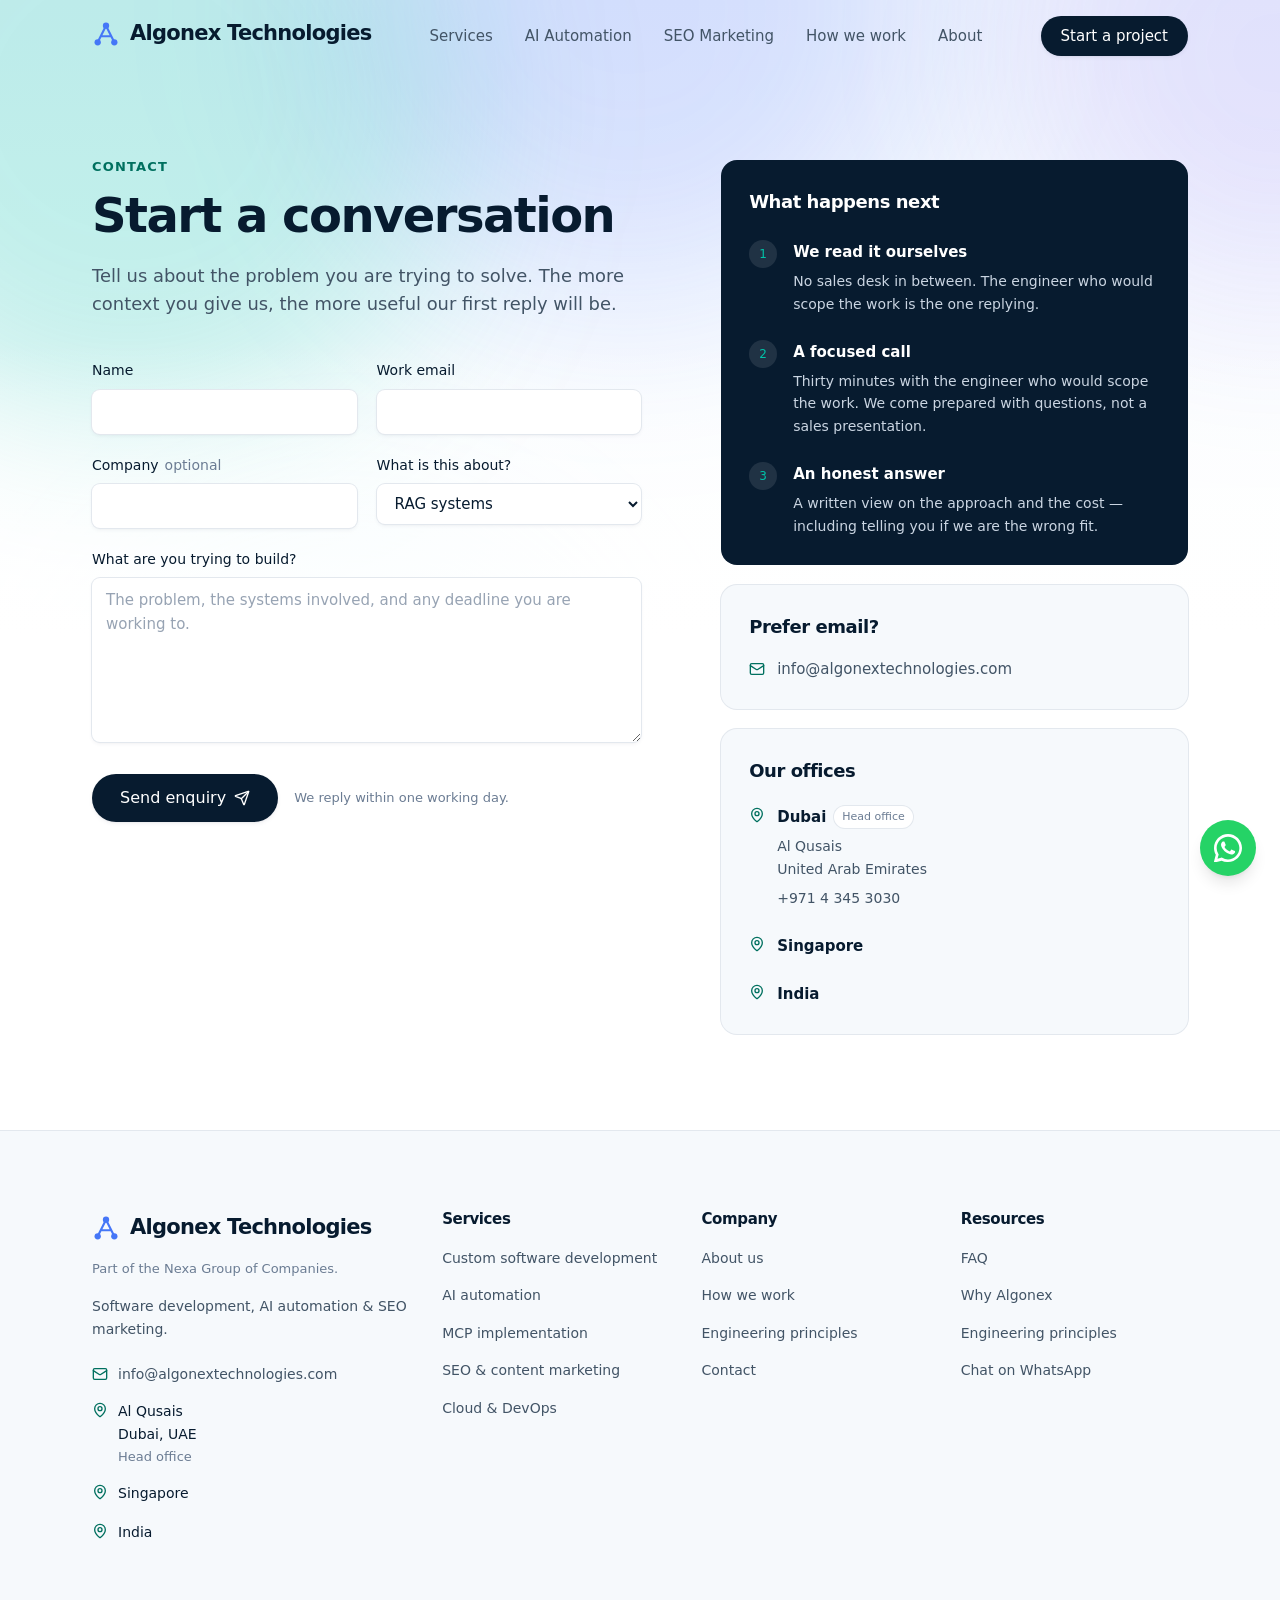
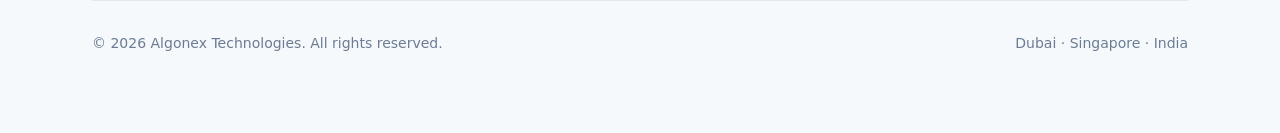
==== commit 0fafeaf7: "Add files via upload" ====
--- a/contact.html
+++ b/contact.html
@@ -1,9 +1,10 @@
 <!DOCTYPE html>
-<!--fv_zocQ6esu_VDESVB4Gb--><html class="__variable_96d275 __variable_c33c14 __variable_401b41" lang="en" style=""><head><meta content="text/html; charset=utf-8" http-equiv="Content-Type"/><link as="font" crossorigin="" href="https://www.algonextechnologies.com/_next/static/media/103fc5fac08dcb15-s.p.woff2" rel="preload" type="font/woff2"/><link as="font" crossorigin="" href="https://www.algonextechnologies.com/_next/static/media/558ca1a6aa3cb55e-s.p.woff2" rel="preload" type="font/woff2"/><link as="font" crossorigin="" href="https://www.algonextechnologies.com/_next/static/media/e4af272ccee01ff0-s.p.woff2" rel="preload" type="font/woff2"/><link data-precedence="next" href="./assets/7c107dd2a868aec5.css" rel="stylesheet"/><meta content="width=device-width, initial-scale=1" name="viewport"/><meta content="" name="next-size-adjust"/><title>Contact — Algonex Technologies</title><meta content="Start a conversation with Algonex Technologies. Software development, AI automation and SEO marketing — fixed-price estimates, senior engineers, UAE · Singapore · India." name="description"/><meta content="software development,custom software,web development,RAG,retrieval augmented generation,Model Context Protocol,MCP,AI integration,AI automation,workflow automation,SEO,search engine optimisation,technical SEO,content marketing,digital marketing,Dubai,UAE,Singapore,India" name="keywords"/><meta content="index, follow" name="robots"/><link href="./contact.html" rel="canonical"/><meta content="Algonex Technologies — Software, AI automation &amp; SEO. One team, three markets." property="og:title"/><meta content="Algonex Technologies builds custom software, AI automation systems and SEO campaigns for businesses across the UAE, Singapore and India. One engineering team. Fixed-price estimates. You own the source." property="og:description"/><meta content="https://www.algonextechnologies.com" property="og:url"/><meta content="Algonex Technologies" property="og:site_name"/><meta content="en_AE" property="og:locale"/><meta content="Algonex Technologies — Software, AI automation &amp; SEO. One team, three markets." property="og:image:alt"/><meta content="image/png" property="og:image:type"/><meta content="./index.htmlopengraph-image?f0365d87179ff88b" property="og:image"/><meta content="1200" property="og:image:width"/><meta content="630" property="og:image:height"/><meta content="website" property="og:type"/><meta content="summary_large_image" name="twitter:card"/><meta content="Algonex Technologies — Software, AI automation &amp; SEO. One team, three markets." name="twitter:title"/><meta content="Algonex Technologies builds custom software, AI automation systems and SEO campaigns for businesses across the UAE, Singapore and India. One engineering team. Fixed-price estimates. You own the source." name="twitter:description"/><meta content="Algonex Technologies — Software, AI automation &amp; SEO. One team, three markets." name="twitter:image:alt"/><meta content="image/png" name="twitter:image:type"/><meta content="./index.htmlopengraph-image?f0365d87179ff88b" name="twitter:image"/><meta content="1200" name="twitter:image:width"/><meta content="630" name="twitter:image:height"/><link href="https://www.algonextechnologies.com/icon.svg?5b349f0b878e2656" rel="icon" sizes="any" type="image/svg+xml"/></head><body class="min-h-screen antialiased"><a class="sr-only focus:not-sr-only focus:fixed focus:left-4 focus:top-4 focus:z-[60] focus:rounded-full focus:bg-ink focus:px-5 focus:py-2.5 focus:text-sm focus:text-white" href="./contact.html#main">Skip to content</a><header class="fixed inset-x-0 top-0 z-50 transition-[background-color,box-shadow,border-color] duration-300 border-b border-transparent bg-transparent"><div class="mx-auto w-full max-w-[1160px] px-6 sm:px-8"><div class="flex h-[4.5rem] items-center justify-between gap-6"><a aria-label="Algonex Technologies — home" href="./index.html"><span class="inline-flex items-center gap-2.5"><svg aria-hidden="true" class="shrink-0" fill="none" height="28" viewbox="0 0 32 32" width="28"><defs><lineargradient id="logo-nav" x1="2" x2="30" y1="30" y2="2"><stop offset="0%" stop-color="#00C2A8"></stop><stop offset="55%" stop-color="#4C6FFF"></stop><stop offset="100%" stop-color="#7A5AF8"></stop></lineargradient></defs><path d="M16 6.5 6.5 25.5M16 6.5 25.5 25.5M10.4 18.5h11.2" stroke="url(#logo-nav)" stroke-linecap="round" stroke-width="2.4"></path><circle cx="16" cy="6.5" fill="url(#logo-nav)" r="3.6"></circle><circle cx="6.5" cy="25.5" fill="url(#logo-nav)" r="3.6"></circle><circle cx="25.5" cy="25.5" fill="url(#logo-nav)" r="3.6"></circle></svg><span class="font-[family-name:var(--font-display)] text-[1.3125rem] font-semibold tracking-[-0.035em] text-ink">Algonex Technologies</span></span></a><nav aria-label="Primary" class="hidden items-center gap-8 lg:flex"><a class="text-[0.9375rem] font-medium text-slate transition-colors hover:text-ink" href="./index.html#services">Services</a><a class="text-[0.9375rem] font-medium text-slate transition-colors hover:text-ink" href="./index.html#rag">AI Automation</a><a class="text-[0.9375rem] font-medium text-slate transition-colors hover:text-ink" href="./index.html#seo">SEO Marketing</a><a class="text-[0.9375rem] font-medium text-slate transition-colors hover:text-ink" href="./index.html#process">How we work</a><a class="text-[0.9375rem] font-medium text-slate transition-colors hover:text-ink" href="./index.html#about">About</a></nav><div class="hidden lg:block"><a class="inline-flex items-center justify-center gap-2 rounded-full font-medium touch-manipulation font-[family-name:var(--font-display)] whitespace-nowrap transition-[transform,background-color,color,box-shadow] duration-200 hover:-translate-y-px active:translate-y-0 disabled:pointer-events-none disabled:opacity-60 bg-ink text-white shadow-card hover:bg-ink-700 hover:shadow-lift h-10 px-5 text-[0.9375rem]" href="./contact.html">Start a project</a></div><button aria-controls="mobile-nav" aria-expanded="false" aria-label="Open menu" class="-mr-2 grid size-10 place-items-center rounded-lg text-ink lg:hidden" type="button"><svg aria-hidden="true" class="lucide lucide-menu size-5" fill="none" height="24" stroke="currentColor" stroke-linecap="round" stroke-linejoin="round" stroke-width="2" viewbox="0 0 24 24" width="24" xmlns="http://www.w3.org/2000/svg"><path d="M4 5h16"></path><path d="M4 12h16"></path><path d="M4 19h16"></path></svg></button></div></div></header><main id="main"><!--$--><!--/$--><section class="relative isolate overflow-hidden pb-24 pt-32 sm:pt-40"><div aria-hidden="true" class="pointer-events-none absolute inset-0 overflow-hidden h-[60%]"><div class="absolute inset-0 bg-[linear-gradient(180deg,#f2f7fd_0%,#f9fcfe_40%,#ffffff_100%)]"></div><div class="absolute -left-[16%] -top-[34%] size-[max(440px,52vw)] rounded-full bg-primary/22 blur-[90px] animate-drift-a"></div><div class="absolute -top-[42%] left-[26%] size-[max(400px,46vw)] rounded-full bg-azure/18 blur-[100px] animate-drift-b"></div><div class="absolute -right-[20%] -top-[30%] size-[max(360px,40vw)] rounded-full bg-violet/14 blur-[95px] animate-drift-c"></div><div class="absolute -bottom-[52%] left-[8%] size-[max(340px,38vw)] rounded-full bg-[#7de2f5]/16 blur-[90px] animate-drift-b"></div><div class="absolute inset-x-0 bottom-0 h-1/2 bg-[linear-gradient(180deg,transparent_0%,#ffffff_88%)]"></div></div><div class="mx-auto w-full max-w-[1160px] px-6 sm:px-8 relative"><div class="grid gap-14 lg:grid-cols-[1fr_0.85fr] lg:gap-20"><div><div data-reveal="" style="opacity: 1; transform: none;"><p class="eyebrow">Contact</p></div><div data-reveal="" style="opacity: 1; transform: none;"><h1 class="display-lg mt-4">Start a conversation</h1></div><div data-reveal="" style="opacity: 1; transform: none;"><p class="lead mt-5 max-w-xl">Tell us about the problem you are trying to solve. The more context you give us, the more useful our first reply will be.</p></div><div data-reveal="" style="opacity: 1; transform: none;"><div class="mt-10"><form class="space-y-5" action="https://formsubmit.co/ajax/info@algonextechnologies.com" method="POST" id="project-enquiry-form">
-<input type="hidden" name="_subject" value="New Project Enquiry - Algonex Technologies">
-<input type="hidden" name="_template" value="table">
-<input type="hidden" name="_captcha" value="false">
-<input type="text" name="_honey" style="display:none" tabindex="-1" autocomplete="off"><div class="grid gap-5 sm:grid-cols-2"><div><label class="mb-2 block font-[family-name:var(--font-display)] text-[0.875rem] font-medium text-ink" for="name">Name</label><input aria-invalid="false" autocomplete="name" class="w-full rounded-lg bg-white px-3.5 py-2.5 text-[0.9375rem] text-ink shadow-card ring-1 ring-line transition-shadow placeholder:text-slate-400/70 focus:outline-none focus:ring-2 focus:ring-azure" id="name" name="name" required value=""/></div><div><label class="mb-2 block font-[family-name:var(--font-display)] text-[0.875rem] font-medium text-ink" for="email">Work email</label><input aria-invalid="false" autocomplete="email" class="w-full rounded-lg bg-white px-3.5 py-2.5 text-[0.9375rem] text-ink shadow-card ring-1 ring-line transition-shadow placeholder:text-slate-400/70 focus:outline-none focus:ring-2 focus:ring-azure" id="email" name="email" type="email" required value=""/></div></div><div class="grid gap-5 sm:grid-cols-2"><div><label class="mb-2 block font-[family-name:var(--font-display)] text-[0.875rem] font-medium text-ink" for="company">Company<span class="ml-1.5 font-normal text-slate-400">optional</span></label><input aria-invalid="false" autocomplete="organization" class="w-full rounded-lg bg-white px-3.5 py-2.5 text-[0.9375rem] text-ink shadow-card ring-1 ring-line transition-shadow placeholder:text-slate-400/70 focus:outline-none focus:ring-2 focus:ring-azure" id="company" name="company" value=""/></div><div><label class="mb-2 block font-[family-name:var(--font-display)] text-[0.875rem] font-medium text-ink" for="interest">What is this about?</label><select class="w-full rounded-lg px-3.5 py-2.5 text-[0.9375rem] text-ink shadow-card ring-1 ring-line transition-shadow placeholder:text-slate-400/70 focus:outline-none focus:ring-2 focus:ring-azure bg-white" id="interest" name="interest" required><option>RAG systems</option><option>MCP implementation</option><option>Custom software development</option><option>Cloud &amp; DevOps</option><option>Data engineering</option><option>Not sure yet</option></select></div></div><div><label class="mb-2 block font-[family-name:var(--font-display)] text-[0.875rem] font-medium text-ink" for="message">What are you trying to build?</label><textarea aria-invalid="false" class="w-full rounded-lg bg-white px-3.5 py-2.5 text-[0.9375rem] text-ink shadow-card ring-1 ring-line transition-shadow placeholder:text-slate-400/70 focus:outline-none focus:ring-2 focus:ring-azure resize-y" id="message" name="message" required placeholder="The problem, the systems involved, and any deadline you are working to." rows="6"></textarea></div><div class="flex flex-wrap items-center gap-4 pt-1"><button class="inline-flex items-center justify-center gap-2 rounded-full font-medium touch-manipulation font-[family-name:var(--font-display)] whitespace-nowrap transition-[transform,background-color,color,box-shadow] duration-200 hover:-translate-y-px active:translate-y-0 disabled:pointer-events-none disabled:opacity-60 bg-ink text-white shadow-card hover:bg-ink-700 hover:shadow-lift h-12 px-7 text-base" type="submit">Send enquiry<svg aria-hidden="true" class="lucide lucide-send size-4" fill="none" height="24" stroke="currentColor" stroke-linecap="round" stroke-linejoin="round" stroke-width="2" viewbox="0 0 24 24" width="24" xmlns="http://www.w3.org/2000/svg"><path d="M14.536 21.686a.5.5 0 0 0 .937-.024l6.5-19a.496.496 0 0 0-.635-.635l-19 6.5a.5.5 0 0 0-.024.937l7.93 3.18a2 2 0 0 1 1.112 1.11z"></path><path d="m21.854 2.147-10.94 10.939"></path></svg></button><p class="text-[0.8125rem] text-slate-400">We reply within one working day.</p></div></form></div></div></div><div data-reveal="" style="opacity: 1; transform: none;"><div class="lg:sticky lg:top-28"><div class="rounded-2xl bg-ink p-7 text-white"><h2 class="text-lg font-semibold text-white">What happens next</h2><ol class="mt-6 space-y-6"><li class="flex gap-4"><span class="grid size-7 shrink-0 place-items-center rounded-full bg-white/10 font-[family-name:var(--font-mono)] text-xs text-primary">1</span><div><p class="font-[family-name:var(--font-display)] text-[0.9375rem] font-semibold text-white">We read it ourselves</p><p class="mt-1.5 text-[0.875rem] leading-relaxed text-slate-300">No sales desk in between. The engineer who would scope the work is the one replying.</p></div></li><li class="flex gap-4"><span class="grid size-7 shrink-0 place-items-center rounded-full bg-white/10 font-[family-name:var(--font-mono)] text-xs text-primary">2</span><div><p class="font-[family-name:var(--font-display)] text-[0.9375rem] font-semibold text-white">A focused call</p><p class="mt-1.5 text-[0.875rem] leading-relaxed text-slate-300">Thirty minutes with the engineer who would scope the work. We come prepared with questions, not a sales presentation.</p></div></li><li class="flex gap-4"><span class="grid size-7 shrink-0 place-items-center rounded-full bg-white/10 font-[family-name:var(--font-mono)] text-xs text-primary">3</span><div><p class="font-[family-name:var(--font-display)] text-[0.9375rem] font-semibold text-white">An honest answer</p><p class="mt-1.5 text-[0.875rem] leading-relaxed text-slate-300">A written view on the approach and the cost — including telling you if we are the wrong fit.</p></div></li></ol></div><div class="mt-5 rounded-2xl bg-mist p-7 ring-1 ring-line"><h2 class="text-lg font-semibold">Prefer email?</h2><div class="mt-4 text-[0.9375rem]"><a class="flex items-center gap-3 text-slate transition-colors hover:text-ink" href="mailto:info@algonextechnologies.com"><svg aria-hidden="true" class="lucide lucide-mail size-4 shrink-0 text-primary-ink" fill="none" height="24" stroke="currentColor" stroke-linecap="round" stroke-linejoin="round" stroke-width="2" viewbox="0 0 24 24" width="24" xmlns="http://www.w3.org/2000/svg"><path d="m22 7-8.991 5.727a2 2 0 0 1-2.009 0L2 7"></path><rect height="16" rx="2" width="20" x="2" y="4"></rect></svg>info@algonextechnologies.com</a></div></div><div class="mt-5 rounded-2xl bg-mist p-7 ring-1 ring-line"><h2 class="text-lg font-semibold">Our offices</h2><ul class="mt-5 space-y-6"><li class="flex gap-3"><svg aria-hidden="true" class="lucide lucide-map-pin mt-0.5 size-4 shrink-0 text-primary-ink" fill="none" height="24" stroke="currentColor" stroke-linecap="round" stroke-linejoin="round" stroke-width="2" viewbox="0 0 24 24" width="24" xmlns="http://www.w3.org/2000/svg"><path d="M20 10c0 4.993-5.539 10.193-7.399 11.799a1 1 0 0 1-1.202 0C9.539 20.193 4 14.993 4 10a8 8 0 0 1 16 0"></path><circle cx="12" cy="10" r="3"></circle></svg><div><div class="flex flex-wrap items-center gap-2"><p class="font-[family-name:var(--font-display)] text-[0.9375rem] font-semibold text-ink">Dubai</p><span class="rounded-full bg-white px-2 py-0.5 text-[0.6875rem] font-medium text-slate-400 ring-1 ring-line">Head office</span></div><address class="mt-1.5 not-italic text-[0.875rem] leading-relaxed text-slate"><span class="block">Al Qusais</span><span class="block">United Arab Emirates</span></address><a class="mt-1.5 inline-block text-[0.875rem] text-slate transition-colors hover:text-ink" href="tel:+97143453030">+971 4 345 3030</a></div></li><li class="flex gap-3"><svg aria-hidden="true" class="lucide lucide-map-pin mt-0.5 size-4 shrink-0 text-primary-ink" fill="none" height="24" stroke="currentColor" stroke-linecap="round" stroke-linejoin="round" stroke-width="2" viewbox="0 0 24 24" width="24" xmlns="http://www.w3.org/2000/svg"><path d="M20 10c0 4.993-5.539 10.193-7.399 11.799a1 1 0 0 1-1.202 0C9.539 20.193 4 14.993 4 10a8 8 0 0 1 16 0"></path><circle cx="12" cy="10" r="3"></circle></svg><div><div class="flex flex-wrap items-center gap-2"><p class="font-[family-name:var(--font-display)] text-[0.9375rem] font-semibold text-ink">Singapore</p></div></div></li><li class="flex gap-3"><svg aria-hidden="true" class="lucide lucide-map-pin mt-0.5 size-4 shrink-0 text-primary-ink" fill="none" height="24" stroke="currentColor" stroke-linecap="round" stroke-linejoin="round" stroke-width="2" viewbox="0 0 24 24" width="24" xmlns="http://www.w3.org/2000/svg"><path d="M20 10c0 4.993-5.539 10.193-7.399 11.799a1 1 0 0 1-1.202 0C9.539 20.193 4 14.993 4 10a8 8 0 0 1 16 0"></path><circle cx="12" cy="10" r="3"></circle></svg><div><div class="flex flex-wrap items-center gap-2"><p class="font-[family-name:var(--font-display)] text-[0.9375rem] font-semibold text-ink">India</p></div></div></li></ul></div></div></div></div></div></section></main><footer class="border-t border-line bg-mist"><div class="mx-auto w-full max-w-[1160px] px-6 sm:px-8 py-16 sm:py-20"><div class="grid gap-12 lg:grid-cols-[1.4fr_repeat(3,1fr)] lg:gap-8"><div class="max-w-xs"><a aria-label="Algonex Technologies — home" href="./index.html"><span class="inline-flex items-center gap-2.5"><svg aria-hidden="true" class="shrink-0" fill="none" height="28" viewbox="0 0 32 32" width="28"><defs><lineargradient id="logo-footer" x1="2" x2="30" y1="30" y2="2"><stop offset="0%" stop-color="#00C2A8"></stop><stop offset="55%" stop-color="#4C6FFF"></stop><stop offset="100%" stop-color="#7A5AF8"></stop></lineargradient></defs><path d="M16 6.5 6.5 25.5M16 6.5 25.5 25.5M10.4 18.5h11.2" stroke="url(#logo-footer)" stroke-linecap="round" stroke-width="2.4"></path><circle cx="16" cy="6.5" fill="url(#logo-footer)" r="3.6"></circle><circle cx="6.5" cy="25.5" fill="url(#logo-footer)" r="3.6"></circle><circle cx="25.5" cy="25.5" fill="url(#logo-footer)" r="3.6"></circle></svg><span class="font-[family-name:var(--font-display)] text-[1.3125rem] font-semibold tracking-[-0.035em] text-ink">Algonex Technologies</span></span></a><p class="mt-2 text-[0.8125rem] leading-relaxed text-slate-400">Part of the Nexa Group of Companies.</p><p class="mt-4 text-sm leading-relaxed text-slate">Software development, AI automation &amp; SEO marketing.</p><div class="mt-6 space-y-4 text-sm"><a class="flex items-center gap-2.5 text-slate transition-colors hover:text-ink" href="mailto:info@algonextechnologies.com"><svg aria-hidden="true" class="lucide lucide-mail size-4 shrink-0 text-primary-ink" fill="none" height="24" stroke="currentColor" stroke-linecap="round" stroke-linejoin="round" stroke-width="2" viewbox="0 0 24 24" width="24" xmlns="http://www.w3.org/2000/svg"><path d="m22 7-8.991 5.727a2 2 0 0 1-2.009 0L2 7"></path><rect height="16" rx="2" width="20" x="2" y="4"></rect></svg>info@algonextechnologies.com</a><div class="flex gap-2.5"><svg aria-hidden="true" class="lucide lucide-map-pin mt-0.5 size-4 shrink-0 text-primary-ink" fill="none" height="24" stroke="currentColor" stroke-linecap="round" stroke-linejoin="round" stroke-width="2" viewbox="0 0 24 24" width="24" xmlns="http://www.w3.org/2000/svg"><path d="M20 10c0 4.993-5.539 10.193-7.399 11.799a1 1 0 0 1-1.202 0C9.539 20.193 4 14.993 4 10a8 8 0 0 1 16 0"></path><circle cx="12" cy="10" r="3"></circle></svg><div><address class="not-italic font-medium leading-relaxed text-ink"><span class="block">Al Qusais</span><span class="block">Dubai, UAE</span></address><p class="mt-0.5 text-[0.8125rem] text-slate-400">Head office</p></div></div><div class="flex gap-2.5"><svg aria-hidden="true" class="lucide lucide-map-pin mt-0.5 size-4 shrink-0 text-primary-ink" fill="none" height="24" stroke="currentColor" stroke-linecap="round" stroke-linejoin="round" stroke-width="2" viewbox="0 0 24 24" width="24" xmlns="http://www.w3.org/2000/svg"><path d="M20 10c0 4.993-5.539 10.193-7.399 11.799a1 1 0 0 1-1.202 0C9.539 20.193 4 14.993 4 10a8 8 0 0 1 16 0"></path><circle cx="12" cy="10" r="3"></circle></svg><div><address class="not-italic font-medium leading-relaxed text-ink"><span class="block">Singapore</span></address></div></div><div class="flex gap-2.5"><svg aria-hidden="true" class="lucide lucide-map-pin mt-0.5 size-4 shrink-0 text-primary-ink" fill="none" height="24" stroke="currentColor" stroke-linecap="round" stroke-linejoin="round" stroke-width="2" viewbox="0 0 24 24" width="24" xmlns="http://www.w3.org/2000/svg"><path d="M20 10c0 4.993-5.539 10.193-7.399 11.799a1 1 0 0 1-1.202 0C9.539 20.193 4 14.993 4 10a8 8 0 0 1 16 0"></path><circle cx="12" cy="10" r="3"></circle></svg><div><address class="not-italic font-medium leading-relaxed text-ink"><span class="block">India</span></address></div></div></div></div><div><h3 class="font-[family-name:var(--font-display)] text-[0.9375rem] font-semibold text-ink">Services</h3><ul class="mt-4 space-y-3"><li><a class="text-sm text-slate transition-colors hover:text-ink" href="./index.html#services">Custom software development</a></li><li><a class="text-sm text-slate transition-colors hover:text-ink" href="./index.html#rag">AI automation</a></li><li><a class="text-sm text-slate transition-colors hover:text-ink" href="./index.html#mcp">MCP implementation</a></li><li><a class="text-sm text-slate transition-colors hover:text-ink" href="./index.html#seo">SEO &amp; content marketing</a></li><li><a class="text-sm text-slate transition-colors hover:text-ink" href="./index.html#services">Cloud &amp; DevOps</a></li></ul></div><div><h3 class="font-[family-name:var(--font-display)] text-[0.9375rem] font-semibold text-ink">Company</h3><ul class="mt-4 space-y-3"><li><a class="text-sm text-slate transition-colors hover:text-ink" href="./index.html#about">About us</a></li><li><a class="text-sm text-slate transition-colors hover:text-ink" href="./index.html#process">How we work</a></li><li><a class="text-sm text-slate transition-colors hover:text-ink" href="./index.html#principles">Engineering principles</a></li><li><a class="text-sm text-slate transition-colors hover:text-ink" href="./contact.html">Contact</a></li></ul></div><div><h3 class="font-[family-name:var(--font-display)] text-[0.9375rem] font-semibold text-ink">Resources</h3><ul class="mt-4 space-y-3"><li><a class="text-sm text-slate transition-colors hover:text-ink" href="./index.html#faq">FAQ</a></li><li><a class="text-sm text-slate transition-colors hover:text-ink" href="./index.html#why-us">Why Algonex</a></li><li><a class="text-sm text-slate transition-colors hover:text-ink" href="./index.html#principles">Engineering principles</a></li><li><a class="text-sm text-slate transition-colors hover:text-ink" href="https://api.whatsapp.com/send/?phone=6598872280&amp;text=Hi%2C+I%27m+interested+in+your+services.&amp;type=phone_number&amp;app_absent=0" rel="noreferrer" target="_blank">Chat on WhatsApp</a></li></ul></div></div><div class="mt-14 flex flex-col gap-3 border-t border-line pt-8 text-sm text-slate-400 sm:flex-row sm:items-center sm:justify-between"><p>© <!-- -->2026<!-- --> <!-- -->Algonex Technologies<!-- -->. All rights reserved.</p><p>Dubai · Singapore · India</p></div></div></footer><a aria-label="Chat with us on WhatsApp" class="fixed bottom-6 right-6 z-50 flex size-14 items-center justify-center rounded-full bg-[#25D366] shadow-lg transition-transform hover:scale-110 focus:outline-none focus:ring-2 focus:ring-[#25D366] focus:ring-offset-2" href="https://api.whatsapp.com/send/?phone=6598872280&amp;text=Hi%2C+I%27m+interested+in+your+services.&amp;type=phone_number&amp;app_absent=0" rel="noreferrer" target="_blank"><svg aria-hidden="true" class="size-7" fill="white" viewbox="0 0 24 24"><path d="M17.472 14.382c-.297-.149-1.758-.867-2.03-.967-.273-.099-.471-.148-.67.15-.197.297-.767.966-.94 1.164-.173.199-.347.223-.644.075-.297-.15-1.255-.463-2.39-1.475-.883-.788-1.48-1.761-1.653-2.059-.173-.297-.018-.458.13-.606.134-.133.298-.347.446-.52.149-.174.198-.298.298-.497.099-.198.05-.371-.025-.52-.075-.149-.669-1.612-.916-2.207-.242-.579-.487-.5-.669-.51-.173-.008-.371-.01-.57-.01-.198 0-.52.074-.792.372-.272.297-1.04 1.016-1.04 2.479 0 1.462 1.065 2.875 1.213 3.074.149.198 2.096 3.2 5.077 4.487.709.306 1.262.489 1.694.625.712.227 1.36.195 1.871.118.571-.085 1.758-.719 2.006-1.413.248-.694.248-1.289.173-1.413-.074-.124-.272-.198-.57-.347z"></path><path d="M12 0C5.373 0 0 5.373 0 12c0 2.123.554 4.118 1.528 5.855L.057 23.428a.75.75 0 0 0 .916.916l5.573-1.471A11.943 11.943 0 0 0 12 24c6.627 0 12-5.373 12-12S18.627 0 12 0zm0 21.75a9.693 9.693 0 0 1-4.953-1.357l-.355-.211-3.684.972.986-3.595-.231-.369A9.693 9.693 0 0 1 2.25 12C2.25 6.615 6.615 2.25 12 2.25S21.75 6.615 21.75 12 17.385 21.75 12 21.75z"></path></svg></a><next-route-announcer style="position: absolute;"><template shadowmode="open"><div aria-live="assertive" id="__next-route-announcer__" role="alert" style="position: absolute; border: 0px; height: 1px; margin: -1px; padding: 0px; width: 1px; clip: rect(0px, 0px, 0px, 0px); overflow: hidden; white-space: nowrap; overflow-wrap: normal;">Contact — Algonex Technologies</div></template></next-route-announcer>
+
+<!--fv_zocQ6esu_VDESVB4Gb--><html class="__variable_96d275 __variable_c33c14 __variable_401b41" lang="en" style=""><head><meta content="text/html; charset=utf-8" http-equiv="Content-Type"/><link data-precedence="next" href="./assets/7c107dd2a868aec5.css" rel="stylesheet"/><meta content="width=device-width, initial-scale=1" name="viewport"/><meta content="" name="next-size-adjust"/><title>Contact — Algonex Technologies</title><meta content="Start a conversation with Algonex Technologies. Software development, AI automation and SEO marketing — fixed-price estimates, senior engineers, UAE · Singapore · India." name="description"/><meta content="software development,custom software,web development,RAG,retrieval augmented generation,Model Context Protocol,MCP,AI integration,AI automation,workflow automation,SEO,search engine optimisation,technical SEO,content marketing,digital marketing,Dubai,UAE,Singapore,India" name="keywords"/><meta content="index, follow" name="robots"/><link href="./contact.html" rel="canonical"/><meta content="Algonex Technologies — Software, AI automation &amp; SEO. One team, three markets." property="og:title"/><meta content="Algonex Technologies builds custom software, AI automation systems and SEO campaigns for businesses across the UAE, Singapore and India. One engineering team. Fixed-price estimates. You own the source." property="og:description"/><meta content="https://www.algonextechnologies.com" property="og:url"/><meta content="Algonex Technologies" property="og:site_name"/><meta content="en_AE" property="og:locale"/><meta content="Algonex Technologies — Software, AI automation &amp; SEO. One team, three markets." property="og:image:alt"/><meta content="image/png" property="og:image:type"/><meta content="./index.htmlopengraph-image?f0365d87179ff88b" property="og:image"/><meta content="1200" property="og:image:width"/><meta content="630" property="og:image:height"/><meta content="website" property="og:type"/><meta content="summary_large_image" name="twitter:card"/><meta content="Algonex Technologies — Software, AI automation &amp; SEO. One team, three markets." name="twitter:title"/><meta content="Algonex Technologies builds custom software, AI automation systems and SEO campaigns for businesses across the UAE, Singapore and India. One engineering team. Fixed-price estimates. You own the source." name="twitter:description"/><meta content="Algonex Technologies — Software, AI automation &amp; SEO. One team, three markets." name="twitter:image:alt"/><meta content="image/png" name="twitter:image:type"/><meta content="./index.htmlopengraph-image?f0365d87179ff88b" name="twitter:image"/><meta content="1200" name="twitter:image:width"/><meta content="630" name="twitter:image:height"/><link href="./assets/favicon.svg" rel="icon" sizes="any" type="image/svg+xml"/></head><body class="min-h-screen antialiased"><a class="sr-only focus:not-sr-only focus:fixed focus:left-4 focus:top-4 focus:z-[60] focus:rounded-full focus:bg-ink focus:px-5 focus:py-2.5 focus:text-sm focus:text-white" href="./contact.html#main">Skip to content</a><header class="fixed inset-x-0 top-0 z-50 transition-[background-color,box-shadow,border-color] duration-300 border-b border-transparent bg-transparent"><div class="mx-auto w-full max-w-[1160px] px-6 sm:px-8"><div class="flex h-[4.5rem] items-center justify-between gap-6"><a aria-label="Algonex Technologies — home" href="./index.html"><span class="inline-flex items-center gap-2.5"><svg aria-hidden="true" class="shrink-0" fill="none" height="28" viewbox="0 0 32 32" width="28"><defs><lineargradient id="logo-nav" x1="2" x2="30" y1="30" y2="2"><stop offset="0%" stop-color="#00C2A8"></stop><stop offset="55%" stop-color="#4C6FFF"></stop><stop offset="100%" stop-color="#7A5AF8"></stop></lineargradient></defs><path d="M16 6.5 6.5 25.5M16 6.5 25.5 25.5M10.4 18.5h11.2" stroke="url(#logo-nav)" stroke-linecap="round" stroke-width="2.4"></path><circle cx="16" cy="6.5" fill="url(#logo-nav)" r="3.6"></circle><circle cx="6.5" cy="25.5" fill="url(#logo-nav)" r="3.6"></circle><circle cx="25.5" cy="25.5" fill="url(#logo-nav)" r="3.6"></circle></svg><span class="font-[family-name:var(--font-display)] text-[1.3125rem] font-semibold tracking-[-0.035em] text-ink">Algonex Technologies</span></span></a><nav aria-label="Primary" class="hidden items-center gap-8 lg:flex"><a class="text-[0.9375rem] font-medium text-slate transition-colors hover:text-ink" href="./index.html#services">Services</a><a class="text-[0.9375rem] font-medium text-slate transition-colors hover:text-ink" href="./index.html#rag">AI Automation</a><a class="text-[0.9375rem] font-medium text-slate transition-colors hover:text-ink" href="./index.html#seo">SEO Marketing</a><a class="text-[0.9375rem] font-medium text-slate transition-colors hover:text-ink" href="./index.html#process">How we work</a><a class="text-[0.9375rem] font-medium text-slate transition-colors hover:text-ink" href="./index.html#about">About</a></nav><div class="hidden lg:block"><a class="inline-flex items-center justify-center gap-2 rounded-full font-medium touch-manipulation font-[family-name:var(--font-display)] whitespace-nowrap transition-[transform,background-color,color,box-shadow] duration-200 hover:-translate-y-px active:translate-y-0 disabled:pointer-events-none disabled:opacity-60 bg-ink text-white shadow-card hover:bg-ink-700 hover:shadow-lift h-10 px-5 text-[0.9375rem]" href="./contact.html">Start a project</a></div><button aria-controls="mobile-nav" aria-expanded="false" aria-label="Open menu" class="-mr-2 grid size-10 place-items-center rounded-lg text-ink lg:hidden" type="button"><svg aria-hidden="true" class="lucide lucide-menu size-5" fill="none" height="24" stroke="currentColor" stroke-linecap="round" stroke-linejoin="round" stroke-width="2" viewbox="0 0 24 24" width="24" xmlns="http://www.w3.org/2000/svg"><path d="M4 5h16"></path><path d="M4 12h16"></path><path d="M4 19h16"></path></svg></button></div></div></header><main id="main"><!--$--><!--/$--><section class="relative isolate overflow-hidden pb-24 pt-32 sm:pt-40"><div aria-hidden="true" class="pointer-events-none absolute inset-0 overflow-hidden h-[60%]"><div class="absolute inset-0 bg-[linear-gradient(180deg,#f2f7fd_0%,#f9fcfe_40%,#ffffff_100%)]"></div><div class="absolute -left-[16%] -top-[34%] size-[max(440px,52vw)] rounded-full bg-primary/22 blur-[90px] animate-drift-a"></div><div class="absolute -top-[42%] left-[26%] size-[max(400px,46vw)] rounded-full bg-azure/18 blur-[100px] animate-drift-b"></div><div class="absolute -right-[20%] -top-[30%] size-[max(360px,40vw)] rounded-full bg-violet/14 blur-[95px] animate-drift-c"></div><div class="absolute -bottom-[52%] left-[8%] size-[max(340px,38vw)] rounded-full bg-[#7de2f5]/16 blur-[90px] animate-drift-b"></div><div class="absolute inset-x-0 bottom-0 h-1/2 bg-[linear-gradient(180deg,transparent_0%,#ffffff_88%)]"></div></div><div class="mx-auto w-full max-w-[1160px] px-6 sm:px-8 relative"><div class="grid gap-14 lg:grid-cols-[1fr_0.85fr] lg:gap-20"><div><div data-reveal="" style="opacity: 1; transform: none;"><p class="eyebrow">Contact</p></div><div data-reveal="" style="opacity: 1; transform: none;"><h1 class="display-lg mt-4">Start a conversation</h1></div><div data-reveal="" style="opacity: 1; transform: none;"><p class="lead mt-5 max-w-xl">Tell us about the problem you are trying to solve. The more context you give us, the more useful our first reply will be.</p></div><div data-reveal="" style="opacity: 1; transform: none;"><div class="mt-10"><form action="https://formsubmit.co/ajax/info@algonextechnologies.com" class="space-y-5" id="project-enquiry-form" method="POST">
+<input name="_subject" type="hidden" value="New Project Enquiry - Algonex Technologies"/>
+<input name="_template" type="hidden" value="table"/>
+<input name="_captcha" type="hidden" value="false"/>
+<input autocomplete="off" name="_honey" style="display:none" tabindex="-1" type="text"/><div class="grid gap-5 sm:grid-cols-2"><div><label class="mb-2 block font-[family-name:var(--font-display)] text-[0.875rem] font-medium text-ink" for="name">Name</label><input aria-invalid="false" autocomplete="name" class="w-full rounded-lg bg-white px-3.5 py-2.5 text-[0.9375rem] text-ink shadow-card ring-1 ring-line transition-shadow placeholder:text-slate-400/70 focus:outline-none focus:ring-2 focus:ring-azure" id="name" name="name" required="" value=""/></div><div><label class="mb-2 block font-[family-name:var(--font-display)] text-[0.875rem] font-medium text-ink" for="email">Work email</label><input aria-invalid="false" autocomplete="email" class="w-full rounded-lg bg-white px-3.5 py-2.5 text-[0.9375rem] text-ink shadow-card ring-1 ring-line transition-shadow placeholder:text-slate-400/70 focus:outline-none focus:ring-2 focus:ring-azure" id="email" name="email" required="" type="email" value=""/></div></div><div class="grid gap-5 sm:grid-cols-2"><div><label class="mb-2 block font-[family-name:var(--font-display)] text-[0.875rem] font-medium text-ink" for="company">Company<span class="ml-1.5 font-normal text-slate-400">optional</span></label><input aria-invalid="false" autocomplete="organization" class="w-full rounded-lg bg-white px-3.5 py-2.5 text-[0.9375rem] text-ink shadow-card ring-1 ring-line transition-shadow placeholder:text-slate-400/70 focus:outline-none focus:ring-2 focus:ring-azure" id="company" name="company" value=""/></div><div><label class="mb-2 block font-[family-name:var(--font-display)] text-[0.875rem] font-medium text-ink" for="interest">What is this about?</label><select class="w-full rounded-lg px-3.5 py-2.5 text-[0.9375rem] text-ink shadow-card ring-1 ring-line transition-shadow placeholder:text-slate-400/70 focus:outline-none focus:ring-2 focus:ring-azure bg-white" id="interest" name="interest" required=""><option>RAG systems</option><option>MCP implementation</option><option>Custom software development</option><option>Cloud &amp; DevOps</option><option>Data engineering</option><option>Not sure yet</option></select></div></div><div><label class="mb-2 block font-[family-name:var(--font-display)] text-[0.875rem] font-medium text-ink" for="message">What are you trying to build?</label><textarea aria-invalid="false" class="w-full rounded-lg bg-white px-3.5 py-2.5 text-[0.9375rem] text-ink shadow-card ring-1 ring-line transition-shadow placeholder:text-slate-400/70 focus:outline-none focus:ring-2 focus:ring-azure resize-y" id="message" name="message" placeholder="The problem, the systems involved, and any deadline you are working to." required="" rows="6"></textarea></div><div class="flex flex-wrap items-center gap-4 pt-1"><button class="inline-flex items-center justify-center gap-2 rounded-full font-medium touch-manipulation font-[family-name:var(--font-display)] whitespace-nowrap transition-[transform,background-color,color,box-shadow] duration-200 hover:-translate-y-px active:translate-y-0 disabled:pointer-events-none disabled:opacity-60 bg-ink text-white shadow-card hover:bg-ink-700 hover:shadow-lift h-12 px-7 text-base" type="submit">Send enquiry<svg aria-hidden="true" class="lucide lucide-send size-4" fill="none" height="24" stroke="currentColor" stroke-linecap="round" stroke-linejoin="round" stroke-width="2" viewbox="0 0 24 24" width="24" xmlns="http://www.w3.org/2000/svg"><path d="M14.536 21.686a.5.5 0 0 0 .937-.024l6.5-19a.496.496 0 0 0-.635-.635l-19 6.5a.5.5 0 0 0-.024.937l7.93 3.18a2 2 0 0 1 1.112 1.11z"></path><path d="m21.854 2.147-10.94 10.939"></path></svg></button><p class="text-[0.8125rem] text-slate-400">We reply within one working day.</p></div></form></div></div></div><div data-reveal="" style="opacity: 1; transform: none;"><div class="lg:sticky lg:top-28"><div class="rounded-2xl bg-ink p-7 text-white"><h2 class="text-lg font-semibold text-white">What happens next</h2><ol class="mt-6 space-y-6"><li class="flex gap-4"><span class="grid size-7 shrink-0 place-items-center rounded-full bg-white/10 font-[family-name:var(--font-mono)] text-xs text-primary">1</span><div><p class="font-[family-name:var(--font-display)] text-[0.9375rem] font-semibold text-white">We read it ourselves</p><p class="mt-1.5 text-[0.875rem] leading-relaxed text-slate-300">No sales desk in between. The engineer who would scope the work is the one replying.</p></div></li><li class="flex gap-4"><span class="grid size-7 shrink-0 place-items-center rounded-full bg-white/10 font-[family-name:var(--font-mono)] text-xs text-primary">2</span><div><p class="font-[family-name:var(--font-display)] text-[0.9375rem] font-semibold text-white">A focused call</p><p class="mt-1.5 text-[0.875rem] leading-relaxed text-slate-300">Thirty minutes with the engineer who would scope the work. We come prepared with questions, not a sales presentation.</p></div></li><li class="flex gap-4"><span class="grid size-7 shrink-0 place-items-center rounded-full bg-white/10 font-[family-name:var(--font-mono)] text-xs text-primary">3</span><div><p class="font-[family-name:var(--font-display)] text-[0.9375rem] font-semibold text-white">An honest answer</p><p class="mt-1.5 text-[0.875rem] leading-relaxed text-slate-300">A written view on the approach and the cost — including telling you if we are the wrong fit.</p></div></li></ol></div><div class="mt-5 rounded-2xl bg-mist p-7 ring-1 ring-line"><h2 class="text-lg font-semibold">Prefer email?</h2><div class="mt-4 text-[0.9375rem]"><a class="flex items-center gap-3 text-slate transition-colors hover:text-ink" href="mailto:info@algonextechnologies.com"><svg aria-hidden="true" class="lucide lucide-mail size-4 shrink-0 text-primary-ink" fill="none" height="24" stroke="currentColor" stroke-linecap="round" stroke-linejoin="round" stroke-width="2" viewbox="0 0 24 24" width="24" xmlns="http://www.w3.org/2000/svg"><path d="m22 7-8.991 5.727a2 2 0 0 1-2.009 0L2 7"></path><rect height="16" rx="2" width="20" x="2" y="4"></rect></svg>info@algonextechnologies.com</a></div></div><div class="mt-5 rounded-2xl bg-mist p-7 ring-1 ring-line"><h2 class="text-lg font-semibold">Our offices</h2><ul class="mt-5 space-y-6"><li class="flex gap-3"><svg aria-hidden="true" class="lucide lucide-map-pin mt-0.5 size-4 shrink-0 text-primary-ink" fill="none" height="24" stroke="currentColor" stroke-linecap="round" stroke-linejoin="round" stroke-width="2" viewbox="0 0 24 24" width="24" xmlns="http://www.w3.org/2000/svg"><path d="M20 10c0 4.993-5.539 10.193-7.399 11.799a1 1 0 0 1-1.202 0C9.539 20.193 4 14.993 4 10a8 8 0 0 1 16 0"></path><circle cx="12" cy="10" r="3"></circle></svg><div><div class="flex flex-wrap items-center gap-2"><p class="font-[family-name:var(--font-display)] text-[0.9375rem] font-semibold text-ink">Dubai</p><span class="rounded-full bg-white px-2 py-0.5 text-[0.6875rem] font-medium text-slate-400 ring-1 ring-line">Head office</span></div><address class="mt-1.5 not-italic text-[0.875rem] leading-relaxed text-slate"><span class="block">Al Qusais</span><span class="block">United Arab Emirates</span></address><a class="mt-1.5 inline-block text-[0.875rem] text-slate transition-colors hover:text-ink" href="tel:+97143453030">+971 4 345 3030</a></div></li><li class="flex gap-3"><svg aria-hidden="true" class="lucide lucide-map-pin mt-0.5 size-4 shrink-0 text-primary-ink" fill="none" height="24" stroke="currentColor" stroke-linecap="round" stroke-linejoin="round" stroke-width="2" viewbox="0 0 24 24" width="24" xmlns="http://www.w3.org/2000/svg"><path d="M20 10c0 4.993-5.539 10.193-7.399 11.799a1 1 0 0 1-1.202 0C9.539 20.193 4 14.993 4 10a8 8 0 0 1 16 0"></path><circle cx="12" cy="10" r="3"></circle></svg><div><div class="flex flex-wrap items-center gap-2"><p class="font-[family-name:var(--font-display)] text-[0.9375rem] font-semibold text-ink">Singapore</p></div></div></li><li class="flex gap-3"><svg aria-hidden="true" class="lucide lucide-map-pin mt-0.5 size-4 shrink-0 text-primary-ink" fill="none" height="24" stroke="currentColor" stroke-linecap="round" stroke-linejoin="round" stroke-width="2" viewbox="0 0 24 24" width="24" xmlns="http://www.w3.org/2000/svg"><path d="M20 10c0 4.993-5.539 10.193-7.399 11.799a1 1 0 0 1-1.202 0C9.539 20.193 4 14.993 4 10a8 8 0 0 1 16 0"></path><circle cx="12" cy="10" r="3"></circle></svg><div><div class="flex flex-wrap items-center gap-2"><p class="font-[family-name:var(--font-display)] text-[0.9375rem] font-semibold text-ink">India</p></div></div></li></ul></div></div></div></div></div></section></main><footer class="border-t border-line bg-mist"><div class="mx-auto w-full max-w-[1160px] px-6 sm:px-8 py-16 sm:py-20"><div class="grid gap-12 lg:grid-cols-[1.4fr_repeat(3,1fr)] lg:gap-8"><div class="max-w-xs"><a aria-label="Algonex Technologies — home" href="./index.html"><span class="inline-flex items-center gap-2.5"><svg aria-hidden="true" class="shrink-0" fill="none" height="28" viewbox="0 0 32 32" width="28"><defs><lineargradient id="logo-footer" x1="2" x2="30" y1="30" y2="2"><stop offset="0%" stop-color="#00C2A8"></stop><stop offset="55%" stop-color="#4C6FFF"></stop><stop offset="100%" stop-color="#7A5AF8"></stop></lineargradient></defs><path d="M16 6.5 6.5 25.5M16 6.5 25.5 25.5M10.4 18.5h11.2" stroke="url(#logo-footer)" stroke-linecap="round" stroke-width="2.4"></path><circle cx="16" cy="6.5" fill="url(#logo-footer)" r="3.6"></circle><circle cx="6.5" cy="25.5" fill="url(#logo-footer)" r="3.6"></circle><circle cx="25.5" cy="25.5" fill="url(#logo-footer)" r="3.6"></circle></svg><span class="font-[family-name:var(--font-display)] text-[1.3125rem] font-semibold tracking-[-0.035em] text-ink">Algonex Technologies</span></span></a><p class="mt-2 text-[0.8125rem] leading-relaxed text-slate-400">Part of the Nexa Group of Companies.</p><p class="mt-4 text-sm leading-relaxed text-slate">Software development, AI automation &amp; SEO marketing.</p><div class="mt-6 space-y-4 text-sm"><a class="flex items-center gap-2.5 text-slate transition-colors hover:text-ink" href="mailto:info@algonextechnologies.com"><svg aria-hidden="true" class="lucide lucide-mail size-4 shrink-0 text-primary-ink" fill="none" height="24" stroke="currentColor" stroke-linecap="round" stroke-linejoin="round" stroke-width="2" viewbox="0 0 24 24" width="24" xmlns="http://www.w3.org/2000/svg"><path d="m22 7-8.991 5.727a2 2 0 0 1-2.009 0L2 7"></path><rect height="16" rx="2" width="20" x="2" y="4"></rect></svg>info@algonextechnologies.com</a><div class="flex gap-2.5"><svg aria-hidden="true" class="lucide lucide-map-pin mt-0.5 size-4 shrink-0 text-primary-ink" fill="none" height="24" stroke="currentColor" stroke-linecap="round" stroke-linejoin="round" stroke-width="2" viewbox="0 0 24 24" width="24" xmlns="http://www.w3.org/2000/svg"><path d="M20 10c0 4.993-5.539 10.193-7.399 11.799a1 1 0 0 1-1.202 0C9.539 20.193 4 14.993 4 10a8 8 0 0 1 16 0"></path><circle cx="12" cy="10" r="3"></circle></svg><div><address class="not-italic font-medium leading-relaxed text-ink"><span class="block">Al Qusais</span><span class="block">Dubai, UAE</span></address><p class="mt-0.5 text-[0.8125rem] text-slate-400">Head office</p></div></div><div class="flex gap-2.5"><svg aria-hidden="true" class="lucide lucide-map-pin mt-0.5 size-4 shrink-0 text-primary-ink" fill="none" height="24" stroke="currentColor" stroke-linecap="round" stroke-linejoin="round" stroke-width="2" viewbox="0 0 24 24" width="24" xmlns="http://www.w3.org/2000/svg"><path d="M20 10c0 4.993-5.539 10.193-7.399 11.799a1 1 0 0 1-1.202 0C9.539 20.193 4 14.993 4 10a8 8 0 0 1 16 0"></path><circle cx="12" cy="10" r="3"></circle></svg><div><address class="not-italic font-medium leading-relaxed text-ink"><span class="block">Singapore</span></address></div></div><div class="flex gap-2.5"><svg aria-hidden="true" class="lucide lucide-map-pin mt-0.5 size-4 shrink-0 text-primary-ink" fill="none" height="24" stroke="currentColor" stroke-linecap="round" stroke-linejoin="round" stroke-width="2" viewbox="0 0 24 24" width="24" xmlns="http://www.w3.org/2000/svg"><path d="M20 10c0 4.993-5.539 10.193-7.399 11.799a1 1 0 0 1-1.202 0C9.539 20.193 4 14.993 4 10a8 8 0 0 1 16 0"></path><circle cx="12" cy="10" r="3"></circle></svg><div><address class="not-italic font-medium leading-relaxed text-ink"><span class="block">India</span></address></div></div></div></div><div><h3 class="font-[family-name:var(--font-display)] text-[0.9375rem] font-semibold text-ink">Services</h3><ul class="mt-4 space-y-3"><li><a class="text-sm text-slate transition-colors hover:text-ink" href="./index.html#services">Custom software development</a></li><li><a class="text-sm text-slate transition-colors hover:text-ink" href="./index.html#rag">AI automation</a></li><li><a class="text-sm text-slate transition-colors hover:text-ink" href="./index.html#mcp">MCP implementation</a></li><li><a class="text-sm text-slate transition-colors hover:text-ink" href="./index.html#seo">SEO &amp; content marketing</a></li><li><a class="text-sm text-slate transition-colors hover:text-ink" href="./index.html#services">Cloud &amp; DevOps</a></li></ul></div><div><h3 class="font-[family-name:var(--font-display)] text-[0.9375rem] font-semibold text-ink">Company</h3><ul class="mt-4 space-y-3"><li><a class="text-sm text-slate transition-colors hover:text-ink" href="./index.html#about">About us</a></li><li><a class="text-sm text-slate transition-colors hover:text-ink" href="./index.html#process">How we work</a></li><li><a class="text-sm text-slate transition-colors hover:text-ink" href="./index.html#principles">Engineering principles</a></li><li><a class="text-sm text-slate transition-colors hover:text-ink" href="./contact.html">Contact</a></li></ul></div><div><h3 class="font-[family-name:var(--font-display)] text-[0.9375rem] font-semibold text-ink">Resources</h3><ul class="mt-4 space-y-3"><li><a class="text-sm text-slate transition-colors hover:text-ink" href="./index.html#faq">FAQ</a></li><li><a class="text-sm text-slate transition-colors hover:text-ink" href="./index.html#why-us">Why Algonex</a></li><li><a class="text-sm text-slate transition-colors hover:text-ink" href="./index.html#principles">Engineering principles</a></li><li><a class="text-sm text-slate transition-colors hover:text-ink" href="https://api.whatsapp.com/send/?phone=6598872280&amp;text=Hi%2C+I%27m+interested+in+your+services.&amp;type=phone_number&amp;app_absent=0" rel="noreferrer" target="_blank">Chat on WhatsApp</a></li></ul></div></div><div class="mt-14 flex flex-col gap-3 border-t border-line pt-8 text-sm text-slate-400 sm:flex-row sm:items-center sm:justify-between"><p>© <!-- -->2026<!-- --> <!-- -->Algonex Technologies<!-- -->. All rights reserved.</p><p>Dubai · Singapore · India</p></div></div></footer><a aria-label="Chat with us on WhatsApp" class="fixed bottom-6 right-6 z-50 flex size-14 items-center justify-center rounded-full bg-[#25D366] shadow-lg transition-transform hover:scale-110 focus:outline-none focus:ring-2 focus:ring-[#25D366] focus:ring-offset-2" href="https://api.whatsapp.com/send/?phone=6598872280&amp;text=Hi%2C+I%27m+interested+in+your+services.&amp;type=phone_number&amp;app_absent=0" rel="noreferrer" target="_blank"><svg aria-hidden="true" class="size-7" fill="white" viewbox="0 0 24 24"><path d="M17.472 14.382c-.297-.149-1.758-.867-2.03-.967-.273-.099-.471-.148-.67.15-.197.297-.767.966-.94 1.164-.173.199-.347.223-.644.075-.297-.15-1.255-.463-2.39-1.475-.883-.788-1.48-1.761-1.653-2.059-.173-.297-.018-.458.13-.606.134-.133.298-.347.446-.52.149-.174.198-.298.298-.497.099-.198.05-.371-.025-.52-.075-.149-.669-1.612-.916-2.207-.242-.579-.487-.5-.669-.51-.173-.008-.371-.01-.57-.01-.198 0-.52.074-.792.372-.272.297-1.04 1.016-1.04 2.479 0 1.462 1.065 2.875 1.213 3.074.149.198 2.096 3.2 5.077 4.487.709.306 1.262.489 1.694.625.712.227 1.36.195 1.871.118.571-.085 1.758-.719 2.006-1.413.248-.694.248-1.289.173-1.413-.074-.124-.272-.198-.57-.347z"></path><path d="M12 0C5.373 0 0 5.373 0 12c0 2.123.554 4.118 1.528 5.855L.057 23.428a.75.75 0 0 0 .916.916l5.573-1.471A11.943 11.943 0 0 0 12 24c6.627 0 12-5.373 12-12S18.627 0 12 0zm0 21.75a9.693 9.693 0 0 1-4.953-1.357l-.355-.211-3.684.972.986-3.595-.231-.369A9.693 9.693 0 0 1 2.25 12C2.25 6.615 6.615 2.25 12 2.25S21.75 6.615 21.75 12 17.385 21.75 12 21.75z"></path></svg></a><next-route-announcer style="position: absolute;"><template shadowmode="open"><div aria-live="assertive" id="__next-route-announcer__" role="alert" style="position: absolute; border: 0px; height: 1px; margin: -1px; padding: 0px; width: 1px; clip: rect(0px, 0px, 0px, 0px); overflow: hidden; white-space: nowrap; overflow-wrap: normal;">Contact — Algonex Technologies</div></template></next-route-announcer>
 <script>
 (function () {
   const form = document.getElementById('project-enquiry-form');
--- a/assets/7c107dd2a868aec5.css
+++ b/assets/7c107dd2a868aec5.css
@@ -763,26 +763,42 @@
   75%, 100% { opacity: 0; transform: scale(2); }
 }
 
-@font-face { font-family: inter; src: url("/_next/static/media/e4af272ccee01ff0-s.p.woff2") format("woff2"); font-display: swap; }
-
-@font-face { font-family: "inter Fallback"; src: local("Arial"); ascent-override: 89.79%; descent-override: 22.36%; line-gap-override: 0%; size-adjust: 107.89%; }
-
-.__className_96d275 { font-family: inter, "inter Fallback"; }
-
-.__variable_96d275 { --font-inter: "inter","inter Fallback"; }
-
-@font-face { font-family: interTight; src: url("/_next/static/media/103fc5fac08dcb15-s.p.woff2") format("woff2"); font-display: swap; }
-
-@font-face { font-family: "interTight Fallback"; src: local("Arial"); ascent-override: 99.65%; descent-override: 24.81%; line-gap-override: 0%; size-adjust: 97.21%; }
+
+
+
+
+.__className_96d275 { font-family: Inter, ui-sans-serif, system-ui, Arial, sans-serif; }
+
+.__variable_96d275 { --font-inter: Inter, ui-sans-serif, system-ui, Arial, sans-serif; }
+
+
+
+
 
 .__className_c33c14 { font-family: interTight, "interTight Fallback"; }
 
 .__variable_c33c14 { --font-inter-tight: "interTight","interTight Fallback"; }
 
-@font-face { font-family: jetbrainsMono; src: url("/_next/static/media/558ca1a6aa3cb55e-s.p.woff2") format("woff2"); font-display: swap; }
+@font-face { font-family: jetbrainsMono; src: local("Courier New") format("woff2"); font-display: swap; }
 
 @font-face { font-family: "jetbrainsMono Fallback"; src: local("Arial"); ascent-override: 77.57%; descent-override: 22.82%; line-gap-override: 0%; size-adjust: 131.49%; }
 
-.__className_401b41 { font-family: jetbrainsMono, "jetbrainsMono Fallback"; }
-
-.__variable_401b41 { --font-jetbrains-mono: "jetbrainsMono","jetbrainsMono Fallback"; }+.__className_401b41 { font-family: Inter, ui-sans-serif, system-ui, Arial, sans-serif; }
+
+.__variable_401b41 { --font-display: Inter, ui-sans-serif, system-ui, Arial, sans-serif; }
+
+
+/* Algonex static-export visibility repair: no IntersectionObserver is present. */
+[data-reveal],
+[data-reveal][style],
+.hero-seq [data-step],
+.hero-seq [data-step][style] {
+  opacity: 1 !important;
+  visibility: visible !important;
+  transform: none !important;
+  animation: none !important;
+}
+.hero-seq [data-bar] {
+  transform: scaleX(1) !important;
+  animation: none !important;
+}
